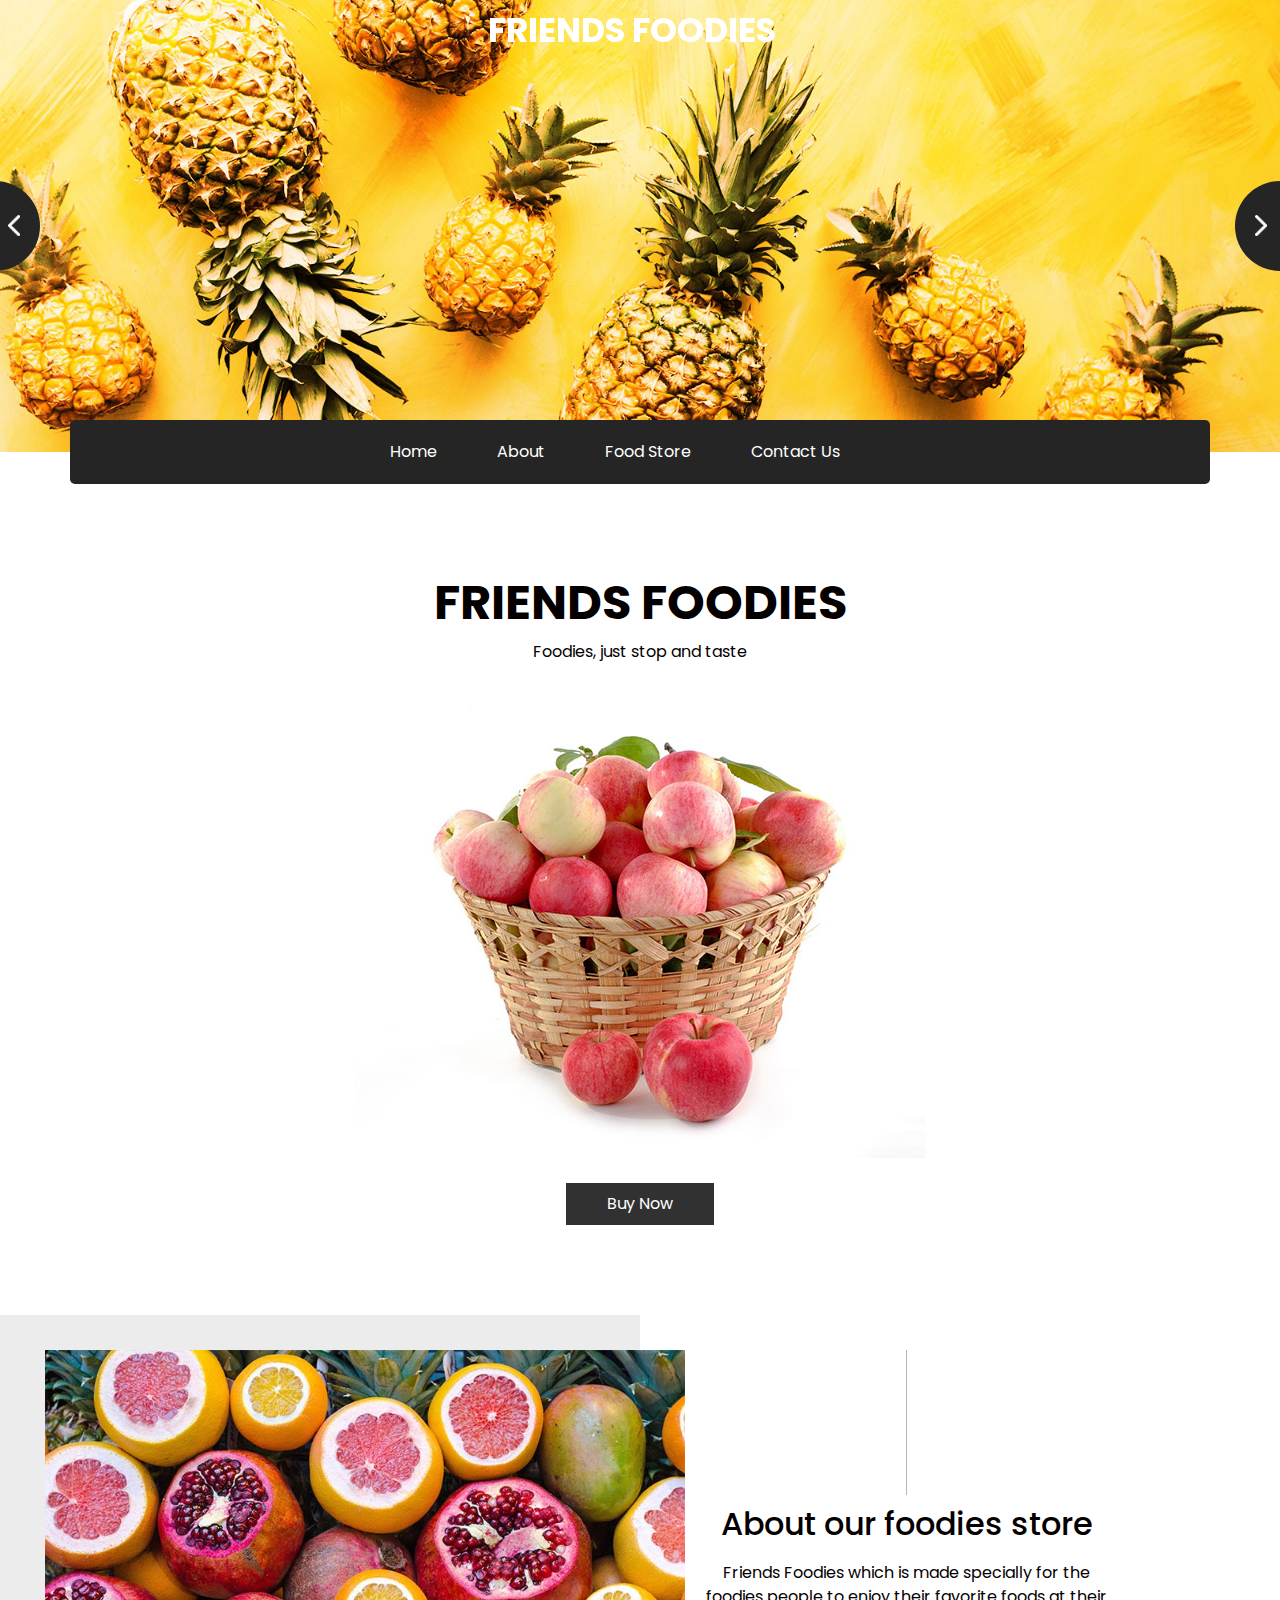
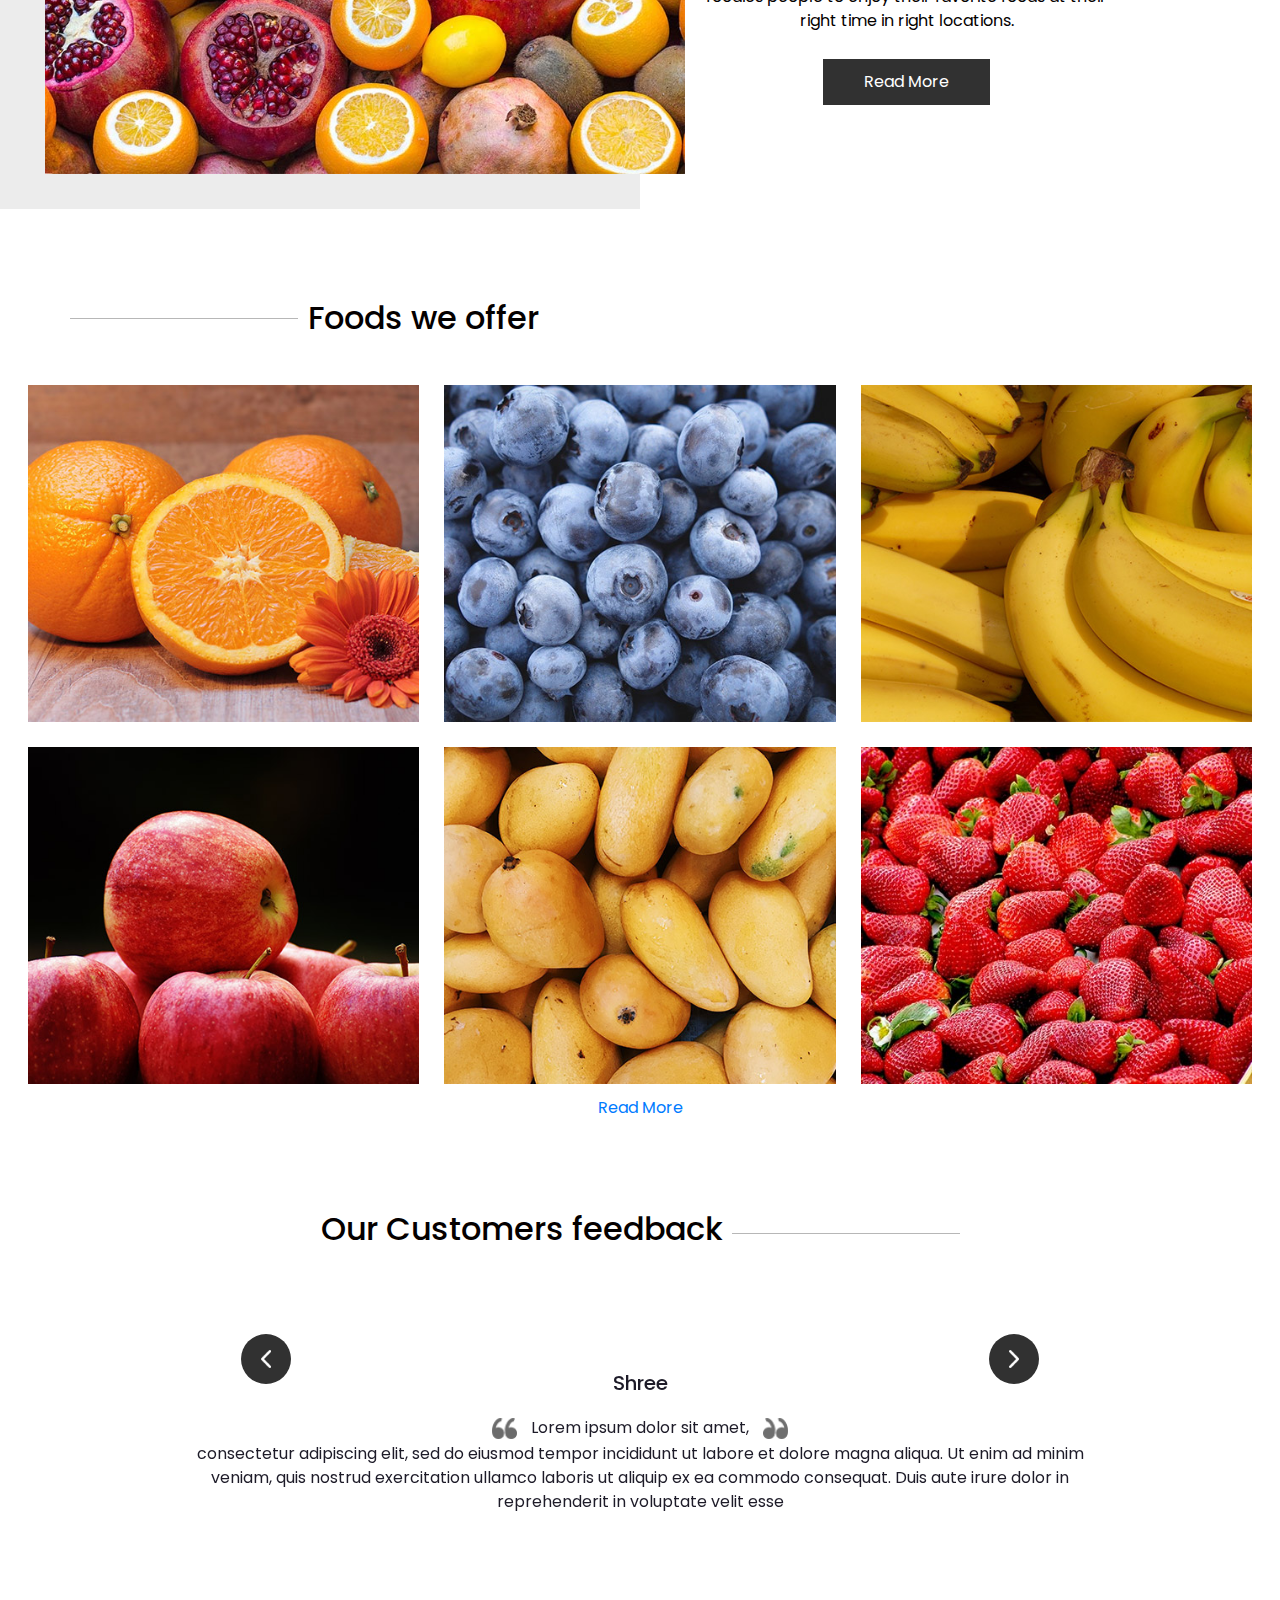
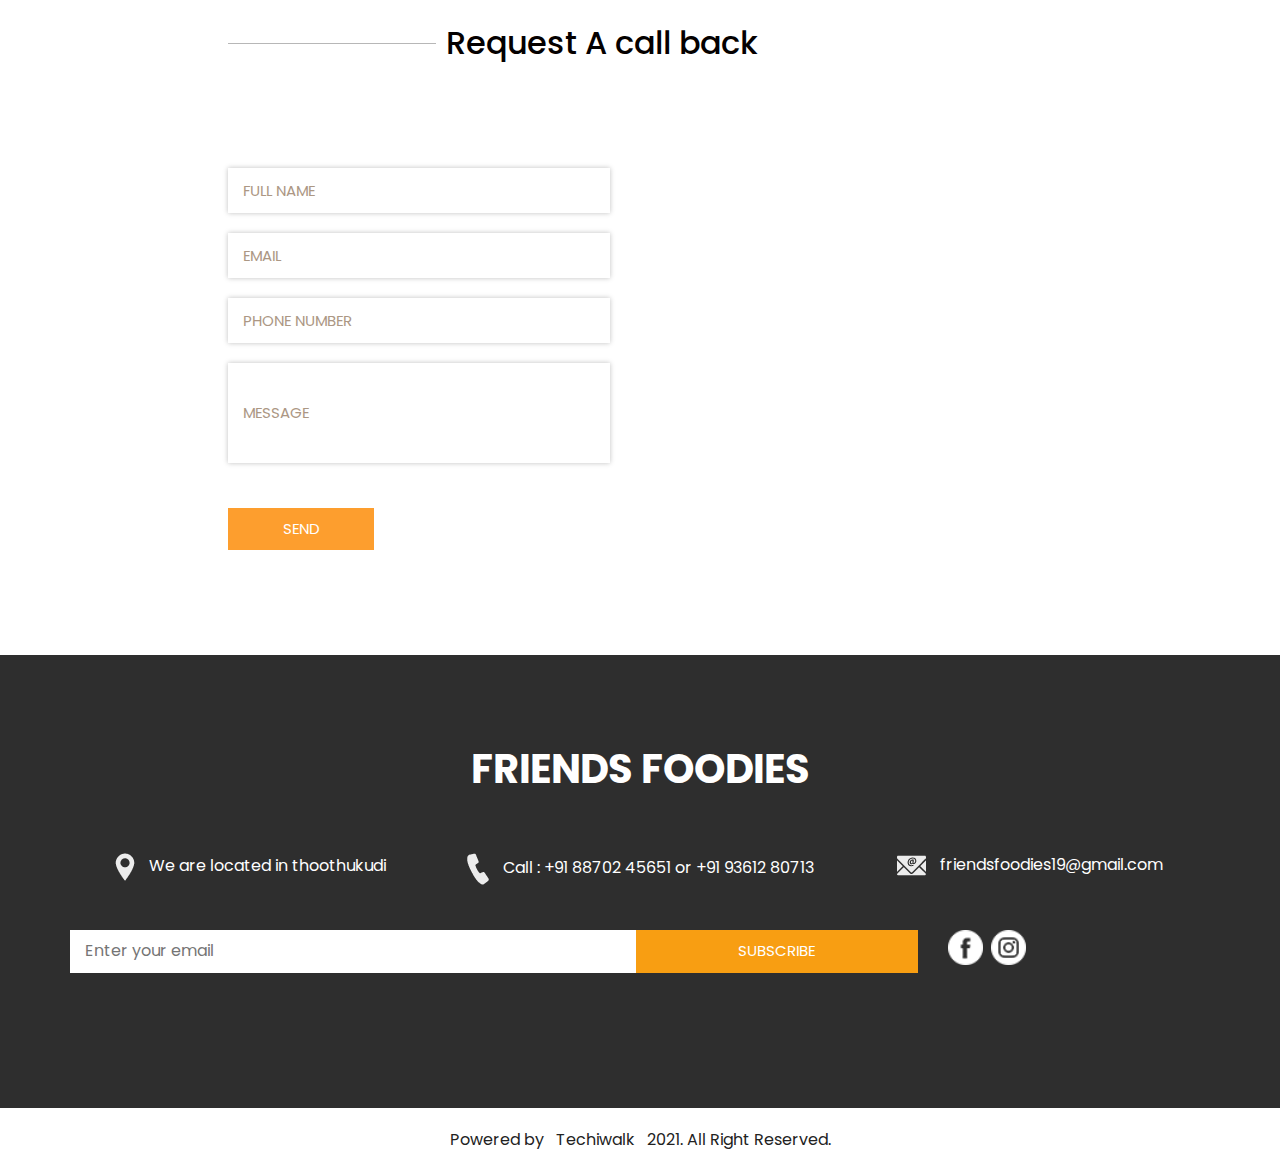
==== public/index.html @ cbe8d6ce "contact" ====
<!DOCTYPE html>
<html>

<head>
  <!-- Basic -->
  <meta charset="utf-8" />
  <meta http-equiv="X-UA-Compatible" content="IE=edge" />
  <!-- Mobile Metas -->
  <meta name="viewport" content="width=device-width, initial-scale=1, shrink-to-fit=no" />
  <!-- Site Metas -->
  <meta name="keywords" content="" />
  <meta name="description" content="" />
  <meta name="author" content="" />

  <title>Friends Foodies</title>

  <!-- slider stylesheet -->
  <link rel="stylesheet" type="text/css"
    href="https://cdnjs.cloudflare.com/ajax/libs/OwlCarousel2/2.1.3/assets/owl.carousel.min.css" />

  <!-- bootstrap core css -->
  <link rel="stylesheet" type="text/css" href="css/bootstrap.css" />

  <!-- fonts style -->
  <link href="https://fonts.googleapis.com/css?family=Baloo+Chettan|Dosis:400,600,700|Poppins:400,600,700&display=swap"
    rel="stylesheet" />
  <!-- Custom styles for this template -->
  <link href="css/style.css" rel="stylesheet" />
  <!-- responsive style -->
  <link href="css/responsive.css" rel="stylesheet" />
</head>

<body>
  <div class="hero_area">
    <!-- header section strats -->
    <div class="brand_box">
      <a class="navbar-brand" href="index.html">
        <span>
          Friends Foodies
        </span>
      </a>
    </div>
    <!-- end header section -->
    <!-- slider section -->
    <section class=" slider_section position-relative">
      <div id="carouselExampleControls" class="carousel slide " data-ride="carousel">
        <div class="carousel-inner">
          <div class="carousel-item active">
            <div class="img-box">
              <img src="images/slider-img.jpg" alt="">
            </div>
          </div>
          <div class="carousel-item">
            <div class="img-box">
              <img src="images/slider-img.jpg" alt="">
            </div>
          </div>
          <div class="carousel-item">
            <div class="img-box">
              <img src="images/slider-img.jpg" alt="">
            </div>
          </div>
        </div>
        <a class="carousel-control-prev" href="#carouselExampleControls" role="button" data-slide="prev">
          <span class="sr-only">Previous</span>
        </a>
        <a class="carousel-control-next" href="#carouselExampleControls" role="button" data-slide="next">
          <span class="sr-only">Next</span>
        </a>
      </div>
    </section>
    <!-- end slider section -->
  </div>

  <!-- nav section -->

  <section class="nav_section">
    <div class="container">
      <div class="custom_nav2">
        <nav class="navbar navbar-expand custom_nav-container ">
          <button class="navbar-toggler" type="button" data-toggle="collapse" data-target="#navbarSupportedContent"
            aria-controls="navbarSupportedContent" aria-expanded="false" aria-label="Toggle navigation">
            <span class="navbar-toggler-icon"></span>
          </button>

          <div class="collapse navbar-collapse" id="navbarSupportedContent">
            <div class="d-flex  flex-column flex-lg-row align-items-center">
              <ul class="navbar-nav  ">
                <li class="nav-item active">
                  <a class="nav-link" href="index.html">Home <span class="sr-only">(current)</span></a>
                </li>
                <li class="nav-item">
                  <a class="nav-link" href="about.html">About </a>
                </li>
                <li class="nav-item">
                  <a class="nav-link" href="foodstore.html">Food Store </a>
                </li>
                <!-- <li class="nav-item">
                  <a class="nav-link" href="testimonial.html">Testimonial</a>
                </li> -->
                <li class="nav-item">
                  <a class="nav-link" href="contact.html">Contact Us</a>
                </li>
                <!-- <li class="nav-item">
                  <a class="nav-link" href="#">Login</a>
                </li> -->
              </ul>
              <form class="form-inline my-2 my-lg-0 ml-0 ml-lg-4 mb-3 mb-lg-0">
                <button class="btn  my-2 my-sm-0 " type="submit"></button>
              </form>
            </div>
          </div>
        </nav>
      </div>
    </div>
  </section>

  <!-- end nav section -->

  <!-- shop section -->

  <section class="shop_section layout_padding">
    <div class="container">
      <div class="box">
        <div class="detail-box">
          <h2>
            Friends Foodies
          </h2>
          <p>
            Foodies, just stop and taste
          </p>
        </div>
        <div class="img-box">
          <img src="images/shop-img.jpg" alt="">
        </div>
        <div class="btn-box">
          <a href="">
            Buy Now
          </a>
        </div>
      </div>
    </div>
  </section>

  <!-- end shop section -->

  <!-- about section -->

  <section class="about_section">
    <div class="container-fluid">
      <div class="row">
        <div class="col-md-6 px-0">
          <div class="img-box">
            <img src="images/about-img.jpg" alt="">
          </div>
        </div>
        <div class="col-md-5">
          <div class="detail-box">
            <div class="heading_container">
              <hr>
              <h2>
                About our foodies store
              </h2>
            </div>
            <p>
              Friends Foodies which is made specially for the foodies people to enjoy their favorite foods at their
              right time in right locations.
            </p>
            <a href="about.html">
              Read More
            </a>
          </div>
        </div>
      </div>
    </div>
  </section>

  <!-- end about section -->

  <!-- fruit section -->

  <section class="fruit_section layout_padding">
    <div class="detail-box">
      <div class="container">
        <div class="heading_container">
          <hr>
          <h2>
            Foods we offer
          </h2>
        </div>
      </div>
      <div class="container-fluid">

        <div class="fruit_container">
          <div class="box">
            <img src="images/f-1.jpg" alt="">
            <div class="link_box">
              <h5>
                Fried Chicken
              </h5>
              <a href="">
                Buy Now
              </a>
            </div>
          </div>
          <div class="box">
            <img src="images/f-2.jpg" alt="">
            <div class="link_box">
              <h5>
                Grill Chicken
              </h5>
              <a href="">
                Buy Now
              </a>
            </div>
          </div>
          <div class="box">
            <img src="images/f-3.jpg" alt="">
            <div class="link_box">
              <h5>
                Popcorn Chicken
              </h5>
              <a href="">
                Buy Now
              </a>
            </div>
          </div>
          <div class="box">
            <img src="images/f-4.jpg" alt="">
            <div class="link_box">
              <h5>
                Shawarma
              </h5>
              <a href="">
                Buy Now
              </a>
            </div>
          </div>
          <div class="box">
            <img src="images/f-5.jpg" alt="">
            <div class="link_box">
              <h5>
                Burger
              </h5>
              <a href="">
                Buy Now
              </a>
            </div>
          </div>
          <div class="box">
            <img src="images/f-6.jpg" alt="">
            <div class="link_box">
              <h5>
                Pizza
              </h5>
              <a href="">
                Buy Now
              </a>
            </div>
          </div>
          <a href="foodstore.html">
            Read More
          </a>
        </div>
      </div>
    </div>
  </section>


  <!-- end fruit section -->


  <!-- client section -->

  <section class="client_section layout_padding-bottom">
    <div class="container ">
      <div class="heading_container">
        <h2>
          Our Customers feedback
        </h2>
        <hr>
      </div>
      <div id="carouselExample2Controls" class="carousel slide" data-ride="carousel">
        <div class="carousel-inner">
          <div class="carousel-item active">
            <div class="client_container layout_padding-top">
              <!-- <div class="img-box">
                <img src="images/client-img.png" alt="">
              </div> -->
              <div class="detail-box">
                <h5>
                  Shree
                </h5>
                <p>
                  <img src="images/left-quote.png" alt="">
                  <span>
                    Lorem ipsum dolor sit amet,
                  </span>
                  <img src="images/right-quote.png" alt=""> <br>
                  consectetur adipiscing elit, sed do eiusmod tempor incididunt ut labore et dolore magna aliqua. Ut
                  enim ad minim
                  veniam, quis nostrud exercitation ullamco laboris ut aliquip ex ea commodo
                  consequat. Duis aute irure dolor in reprehenderit in voluptate velit esse
                </p>
              </div>
            </div>
          </div>
          <div class="carousel-item">
            <div class="client_container layout_padding-top">
              <!-- <div class="img-box">
                <img src="images/client-img.png" alt="">
              </div> -->
              <div class="detail-box">
                <h5>
                  M. Anushiya
                </h5>
                <p>
                  <img src="images/left-quote.png" alt="">
                  <span>
                    Lorem ipsum dolor sit amet,
                  </span>
                  <img src="images/right-quote.png" alt=""> <br>
                  consectetur adipiscing elit, sed do eiusmod tempor incididunt ut labore et dolore magna aliqua. Ut
                  enim ad minim
                  veniam, quis nostrud exercitation ullamco laboris ut aliquip ex ea commodo
                  consequat. Duis aute irure dolor in reprehenderit in voluptate velit esse
                </p>
              </div>
            </div>
          </div>
          <div class="carousel-item">
            <div class="client_container layout_padding-top">
              <!-- <div class="img-box">
                <img src="images/client-img.png" alt="">
              </div> -->
              <div class="detail-box">
                <h5>
                  E. Antony Athiben
                </h5>
                <p>
                  <img src="images/left-quote.png" alt="">
                  <span>
                    Lorem ipsum dolor sit amet,
                  </span>
                  <img src="images/right-quote.png" alt=""> <br>
                  consectetur adipiscing elit, sed do eiusmod tempor incididunt ut labore et dolore magna aliqua. Ut
                  enim ad minim
                  veniam, quis nostrud exercitation ullamco laboris ut aliquip ex ea commodo
                  consequat. Duis aute irure dolor in reprehenderit in voluptate velit esse
                </p>
              </div>
            </div>
          </div>
        </div>
        <a class="carousel-control-prev" href="#carouselExample2Controls" role="button" data-slide="prev">
          <span class="sr-only">Previous</span>
        </a>
        <a class="carousel-control-next" href="#carouselExample2Controls" role="button" data-slide="next">
          <span class="sr-only">Next</span>
        </a>
      </div>

    </div>
  </section>

  <!-- end client section -->


  <!-- contact section -->
  <section class="contact_section layout_padding-bottom">
    <div class="container-fluid">
      <div class="row">
        <div class="offset-lg-2 col-md-10 offset-md-1">
          <div class="heading_container">
            <hr>
            <h2>
              Request A call back
            </h2>
          </div>
        </div>
      </div>

      <div class="layout_padding2-top">
        <div class="row">
          <div class="col-lg-4 offset-lg-2 col-md-5 offset-md-1">
            <form action="">
              <div class="contact_form-container">
                <div>
                  <div>
                    <input type="text" placeholder="Full Name" />
                  </div>
                  <div>
                    <input type="email" placeholder="Email" />
                  </div>
                  <div>
                    <input type="text" placeholder="Phone Number" />
                  </div>
                  <div>
                    <input type="text" class="message_input" placeholder="Message" />
                  </div>
                  <div>
                    <button type="submit">
                      Send
                    </button>
                  </div>
                </div>
              </div>
            </form>
          </div>
          <div class="col-md-6 px-0">
            <div class="map_container">
              <div class="map-responsive">
                <iframe
                  src="https://www.google.com/maps/embed/v1/place?key=AIzaSyA0s1a7phLN0iaD6-UE7m4qP-z21pH0eSc&q=Eiffel+Tower+Paris+France"
                  width="600" height="300" frameborder="0" style="border:0; width: 100%; height:100%"
                  allowfullscreen></iframe>
              </div>
            </div>
          </div>
        </div>
      </div>
    </div>
  </section>
  <!-- end contact section -->


  <!-- info section -->

  <section class="info_section layout_padding">
    <div class="container">
      <div class="info_logo">
        <h2>
          Friends Foodies
        </h2>
      </div>
      <div class="info_contact">
        <div class="row">
          <div class="col-md-4">
            <a href="">
              <img src="images/location.png" alt="">
              <span>
                We are located in thoothukudi
              </span>
            </a>
          </div>
          <div class="col-md-4">
            <a href="">
              <img src="images/call.png" alt="">
              <span>
                Call : +91 88702 45651 or +91 93612 80713

              </span>
            </a>
          </div>
          <div class="col-md-4">
            <a href="">
              <img src="images/mail.png" alt="">
              <span>
                friendsfoodies19@gmail.com
              </span>
            </a>
          </div>
        </div>
      </div>
      <div class="row">
        <div class="col-md-8 col-lg-9">
          <div class="info_form">
            <form action="">
              <input type="text" placeholder="Enter your email">
              <button>
                subscribe
              </button>
            </form>
          </div>
        </div>
        <div class="col-md-4 col-lg-3">
          <div class="info_social">
            <div>
              <a href="">
                <img src="images/facebook-logo-button.png" alt="">
              </a>
            </div>
            <!-- <div>
              <a href="">
                <img src="images/twitter-logo-button.png" alt="">
              </a>
            </div>
            <div>
              <a href="">
                <img src="images/linkedin.png" alt="">
              </a>
            </div>
            <div> -->
            <a href="">
              <img src="images/instagram.png" alt="">
            </a>
          </div>
        </div>
      </div>
    </div>

    </div>
  </section>

  <!-- end info section -->


  <!-- footer section -->
  <section class="container-fluid footer_section ">
    <p>
      <span>Powered by &nbsp; <a href="https://www.techiwalk.com/">Techiwalk </a>&nbsp; 2021.
        All Right Reserved.</span>
    </p>
  </section>
  <!-- footer section -->

  <script type="text/javascript" src="js/jquery-3.4.1.min.js"></script>
  <script type="text/javascript" src="js/bootstrap.js"></script>
  <script type="text/javascript" src="js/custom.js"></script>

</body>

</html>
---- public/css/style.css ----
body {
  font-family: "Poppins", sans-serif;
  color: #040000;
  background-color: #ffffff;
}

.layout_padding {
  padding: 90px 0;
}

.layout_padding2 {
  padding: 45px 0;
}

.layout_padding2-top {
  padding-top: 45px;
}

.layout_padding2-bottom {
  padding-bottom: 45px;
}

.layout_padding-top {
  padding-top: 90px;
}

.layout_padding-bottom {
  padding-bottom: 90px;
}

/*header section*/
.sub_page .brand_box {
  position: relative;
  background-image: url(../images/slider-img.jpg);
  padding: 45px 0;
}

.sub_page .nav_section {
  margin-top: 0;
  background-color: #252525;
}

.brand_box {
  position: absolute;
  top: 0;
  left: 0;
  z-index: 9;
  width: 100%;
  display: -webkit-box;
  display: -ms-flexbox;
  display: flex;
  -webkit-box-pack: center;
      -ms-flex-pack: center;
          justify-content: center;
}

.brand_box .navbar-brand span {
  font-size: 34px;
  font-weight: bold;
  color: #ffffff;
  text-transform: uppercase;
}

a,
a:hover,
a:focus {
  text-decoration: none;
}

a:hover,
a:focus {
  color: initial;
}

.btn,
.btn:focus {
  outline: none !important;
  -webkit-box-shadow: none;
          box-shadow: none;
}

.custom_nav-container {
  z-index: 99999;
  padding: 15px 0;
}

.custom_nav-container .navbar-toggler {
  outline: none;
}

.custom_nav-container .navbar-toggler .navbar-toggler-icon {
  background-image: url(../images/menu.png);
  background-size: 42px;
}

.custom_nav-container .nav_search-btn {
  margin: auto;
}

/*end header section*/
/* slider section */
.slider_section div#carouselExampleControls {
  overflow: hidden;
}

.slider_section .img-box img {
  width: 100%;
}

.slider_section .carousel-control-prev,
.slider_section .carousel-control-next {
  width: 90px;
  height: 90px;
  background-color: #252525;
  opacity: 1;
  top: 50%;
  -webkit-transform: translateY(-50%);
          transform: translateY(-50%);
  background-repeat: no-repeat;
  background-size: 12px;
}

.slider_section .carousel-control-prev:hover,
.slider_section .carousel-control-next:hover {
  opacity: 0.9;
}

.slider_section .carousel-control-prev {
  border-radius: 0 100% 100% 0;
  background-image: url(../images/prev.png);
  left: -50px;
  background-position: 58px center;
}

.slider_section .carousel-control-next {
  border-radius: 100% 0 0 100%;
  background-image: url(../images/next.png);
  right: -45px;
  background-position: 20px center;
}

/* end slider section */
.nav_section {
  margin-top: -32px;
}

.nav_section .custom_nav2 .custom_nav-container {
  padding: 10px 0;
  background-color: #252525;
  border-radius: 5px;
}

.nav_section .custom_nav2 .custom_nav-container .navbar-nav .nav-item .nav-link {
  padding: 10px 30px;
  color: #ffffff;
  text-align: center;
  position: relative;
}

.nav_section .custom_nav2 #navbarSupportedContent {
  -webkit-box-pack: center;
      -ms-flex-pack: center;
          justify-content: center;
}

.nav_section .custom_nav-container .nav_search-btn {
  background-image: url(../images/search-icon.png);
  background-size: 18px;
  background-repeat: no-repeat;
  width: 35px;
  height: 35px;
  padding: 0;
  border: none;
  margin: 0 40px 0 15px;
  background-position: center;
}

.shop_section .box {
  display: -webkit-box;
  display: -ms-flexbox;
  display: flex;
  -webkit-box-orient: vertical;
  -webkit-box-direction: normal;
      -ms-flex-direction: column;
          flex-direction: column;
  -webkit-box-align: center;
      -ms-flex-align: center;
          align-items: center;
  text-align: center;
}

.shop_section .box .detail-box h2 {
  font-weight: bold;
  font-size: 3rem;
  text-transform: uppercase;
}

.shop_section .box .detail-box p {
  margin-bottom: 0;
}

.shop_section .box .img-box img {
  max-width: 100%;
}

.shop_section .box .btn-box {
  margin-top: 25px;
}

.shop_section .box .btn-box a {
  display: inline-block;
  padding: 8px 40px;
  background-color: #313131;
  border: 1px solid #313131;
  color: #ffffff;
}

.shop_section .box .btn-box a:hover {
  background-color: transparent;
  color: #313131;
}

.about_section .img-box {
  padding: 35px 0;
  background-color: #ececec;
}

.about_section .img-box img {
  width: 100%;
  -webkit-transform: translateX(45px);
          transform: translateX(45px);
}

.about_section .detail-box {
  text-align: center;
  padding: 35px 45px;
}

.about_section .detail-box .heading_container {
  display: -webkit-box;
  display: -ms-flexbox;
  display: flex;
  -webkit-box-orient: vertical;
  -webkit-box-direction: normal;
      -ms-flex-direction: column;
          flex-direction: column;
  -webkit-box-align: center;
      -ms-flex-align: center;
          align-items: center;
}

.about_section .detail-box .heading_container hr {
  width: 1px;
  height: 145px;
  margin: 0;
  border: none;
  background-color: #b7b7b7;
  margin-bottom: 10px;
}

.about_section .detail-box p {
  margin-top: 10px;
}

.about_section .detail-box a {
  display: inline-block;
  padding: 10px 40px;
  background-color: #313131;
  border: 1px solid #313131;
  color: #ffffff;
  margin-top: 10px;
}

.about_section .detail-box a:hover {
  background-color: transparent;
  color: #313131;
}

.fruit_section .heading_container {
  display: -webkit-box;
  display: -ms-flexbox;
  display: flex;
  -webkit-box-align: center;
      -ms-flex-align: center;
          align-items: center;
  margin-bottom: 35px;
}

.fruit_section .heading_container hr {
  width: 20%;
  height: 1px;
  border: none;
  margin: 0;
  margin-right: 10px;
  background-color: #b7b7b7;
}

.fruit_section .heading_container h2 {
  margin: 0;
}

.fruit_section .fruit_container {
  display: -webkit-box;
  display: -ms-flexbox;
  display: flex;
  -ms-flex-wrap: wrap;
      flex-wrap: wrap;
  -webkit-box-pack: center;
      -ms-flex-pack: center;
          justify-content: center;
}

.fruit_section .fruit_container .box {
  -webkit-box-flex: 0;
      -ms-flex: 0 0 31.33%;
          flex: 0 0 31.33%;
  margin: 1%;
  position: relative;
  overflow: hidden;
}

.fruit_section .fruit_container .box img {
  width: 100%;
}

.fruit_section .fruit_container .box .link_box {
  position: absolute;
  left: 0;
  top: 100%;
  width: 100%;
  height: 100%;
  opacity: 0;
  background-color: #252525;
  color: #ffffff;
  display: -webkit-box;
  display: -ms-flexbox;
  display: flex;
  -webkit-box-orient: vertical;
  -webkit-box-direction: normal;
      -ms-flex-direction: column;
          flex-direction: column;
  -webkit-box-align: center;
      -ms-flex-align: center;
          align-items: center;
  -webkit-box-pack: center;
      -ms-flex-pack: center;
          justify-content: center;
  -webkit-transition: all 0.3s;
  transition: all 0.3s;
}

.fruit_section .fruit_container .box .link_box h5 {
  text-transform: uppercase;
  margin-bottom: 25px;
}

.fruit_section .fruit_container .box .link_box a {
  display: inline-block;
  padding: 7px 35px;
  border: 1px solid #ffffff;
  color: #ffffff;
  font-size: 15px;
}

.fruit_section .fruit_container .box .link_box a:hover {
  background-color: #ffffff;
  color: #000000;
}

.fruit_section .fruit_container .box:hover .link_box {
  top: 0;
  opacity: 0.9;
}

.client_section .heading_container {
  display: -webkit-box;
  display: -ms-flexbox;
  display: flex;
  -webkit-box-align: center;
      -ms-flex-align: center;
          align-items: center;
  -webkit-box-pack: center;
      -ms-flex-pack: center;
          justify-content: center;
}

.client_section .heading_container hr {
  width: 20%;
  height: 1px;
  border: none;
  margin: 0;
  margin-left: 10px;
  background-color: #b7b7b7;
}

.client_section .client_container {
  display: -webkit-box;
  display: -ms-flexbox;
  display: flex;
  -webkit-box-orient: vertical;
  -webkit-box-direction: normal;
      -ms-flex-direction: column;
          flex-direction: column;
  -webkit-box-align: center;
      -ms-flex-align: center;
          align-items: center;
  text-align: center;
  width: 85%;
  margin: auto;
}

.client_section .client_container .img-box {
  width: 175px;
  border-radius: 100%;
}

.client_section .client_container .img-box img {
  width: 100%;
}

.client_section .client_container .detail-box {
  margin-top: 25px;
}

.client_section .client_container .detail-box h5 {
  color: #1d1b28;
  margin-bottom: 15px;
}

.client_section .client_container .detail-box p {
  color: #1d1b28;
  margin: 20px;
}

.client_section .client_container .detail-box p img {
  width: 25px;
  margin: 3px 10px;
}

.client_section .client_container .detail-box img {
  width: 60px;
}

.client_section .carousel-control-prev,
.client_section .carousel-control-next {
  width: 50px;
  height: 50px;
  border-radius: 100%;
  background-color: #313131;
  opacity: 1;
  top: 28%;
  background-repeat: no-repeat;
  background-position: center;
  background-size: 10px;
}

.client_section .carousel-control-prev:hover,
.client_section .carousel-control-next:hover {
  background-color: #000000;
}

.client_section .carousel-control-prev {
  background-image: url(../images/prev.png);
  left: 15%;
}

.client_section .carousel-control-next {
  background-image: url(../images/next.png);
  right: 15%;
}

/* contact section */
.contact_section {
  position: relative;
}

.contact_section .heading_container {
  display: -webkit-box;
  display: -ms-flexbox;
  display: flex;
  -webkit-box-align: center;
      -ms-flex-align: center;
          align-items: center;
  margin-bottom: 35px;
}

.contact_section .heading_container hr {
  width: 20%;
  height: 1px;
  border: none;
  margin: 0;
  margin-right: 10px;
  background-color: #b7b7b7;
}

.contact_section .heading_container h2 {
  margin: 0;
}

.contact_section input::-webkit-input-placeholder {
  color: #000;
}

.contact_section input:-ms-input-placeholder {
  color: #000;
}

.contact_section input::-ms-input-placeholder {
  color: #000;
}

.contact_section input::placeholder {
  color: #000;
}

.contact_section input {
  border: none;
  outline: none;
  height: 45px;
  width: 100%;
  margin: 10px 0;
  -webkit-box-shadow: 0 0 5px 0 rgba(0, 0, 0, 0.25);
          box-shadow: 0 0 5px 0 rgba(0, 0, 0, 0.25);
  padding-left: 15px;
}

.contact_section input::-webkit-input-placeholder {
  color: #ac9784;
  text-transform: uppercase;
  font-size: 15px;
}

.contact_section input:-ms-input-placeholder {
  color: #ac9784;
  text-transform: uppercase;
  font-size: 15px;
}

.contact_section input::-ms-input-placeholder {
  color: #ac9784;
  text-transform: uppercase;
  font-size: 15px;
}

.contact_section input::placeholder {
  color: #ac9784;
  text-transform: uppercase;
  font-size: 15px;
}

.contact_section input.message_input {
  height: 100px;
}

.contact_form-container {
  padding: 15px 15px 15px 0;
}

.contact_form-container button {
  border: none;
  background-color: #fd9e2e;
  color: #fff;
  padding: 10px 55px;
  font-size: 15px;
  text-transform: uppercase;
  margin-top: 35px;
}

.map_container {
  height: 350px;
}

.map_container .map-responsive {
  height: 100%;
}

/* contact section */
/* info section */
.info_section {
  background-color: #2e2e2e;
  color: #ffffff;
}

.info_section h6 {
  font-weight: bold;
}

.info_section .info_logo h2 {
  font-size: 2.5rem;
  text-align: center;
  text-transform: uppercase;
  font-weight: bold;
}

.info_section .info_contact {
  margin-top: 60px;
  margin-bottom: 45px;
}

.info_section .info_contact .col-md-4 {
  display: -webkit-box;
  display: -ms-flexbox;
  display: flex;
  -webkit-box-pack: center;
      -ms-flex-pack: center;
          justify-content: center;
}

.info_section .info_contact a {
  color: #ffffff;
}

.info_section .info_contact img {
  max-width: 100%;
  margin-right: 10px;
}

.info_section .info_form {
  margin: 0 auto;
  margin-bottom: 45px;
}

.info_section .info_form h4 {
  text-transform: uppercase;
  text-align: center;
  margin-bottom: 20px;
}

.info_section .info_form form {
  display: -webkit-box;
  display: -ms-flexbox;
  display: flex;
  -webkit-box-align: center;
      -ms-flex-align: center;
          align-items: center;
}

.info_section .info_form form input {
  background-color: #ffffff;
  border: none;
  -webkit-box-flex: 2.5;
      -ms-flex: 2.5;
          flex: 2.5;
  outline: none;
  color: #000000;
  min-height: 42.4px;
  padding-left: 15px;
}

.info_section .info_form form input ::-webkit-input-placeholder {
  color: #ffffff;
  opacity: 0.2;
}

.info_section .info_form form input :-ms-input-placeholder {
  color: #ffffff;
  opacity: 0.2;
}

.info_section .info_form form input ::-ms-input-placeholder {
  color: #ffffff;
  opacity: 0.2;
}

.info_section .info_form form input ::placeholder {
  color: #ffffff;
  opacity: 0.2;
}

.info_section .info_form form button {
  -webkit-box-flex: 1;
      -ms-flex: 1;
          flex: 1;
  display: inline-block;
  padding: 9px 30px;
  background-color: #f89e12;
  border: 1px solid #f89e12;
  color: #ffffff;
  font-size: 15px;
  text-transform: uppercase;
}

.info_section .info_form form button:hover {
  background-color: transparent;
  color: #f89e12;
}

.info_section .box {
  display: -webkit-box;
  display: -ms-flexbox;
  display: flex;
}

.info_section .info_social {
  display: -webkit-box;
  display: -ms-flexbox;
  display: flex;
}

.info_section .info_social img {
  width: 35px;
  margin-right: 8px;
}

/* end info section */
/* footer section*/
.footer_section {
  background-color: #ffffff;
  padding: 20px 15px;
}

.footer_section p {
  margin: 0;
  text-align: center;
  color: #222222;
}

.footer_section a {
  color: #222222;
}

/* end footer section*/
/*# sourceMappingURL=style.css.map */
---- public/css/responsive.css ----
@media (max-width: 1400px) {}

@media (max-width: 1120px) {}

@media (max-width: 992px) {

    .custom_nav2 .navbar-nav {
        flex-wrap: wrap;
    }

    .custom_nav2 .nav-item {
        flex-basis: 33.333%;
    }

    .nav_section .custom_nav-container .nav_search-btn {
        margin: auto;
    }

    .about_section .detail-box .heading_container hr {
        height: 75px;
    }

    .about_section .detail-box {
        padding-right: 0;
    }
}

@media (max-width: 768px) {

    .slider_section .carousel-control-prev,
    .slider_section .carousel-control-next {
        display: none;
    }



    .about_section .detail-box .heading_container hr {
        height: 145px;
    }

    .about_section .img-box {
        padding: 0 25px;
    }

    .about_section .img-box img {
        transform: translateY(45px);
    }

    .about_section .detail-box {
        padding: 0;
        margin-top: 75px;
    }

    .fruit_section .fruit_container .box {
        flex: 0 0 47%;
        margin: 1.5%;
    }

    .client_section .client_container {
        width: 100%;
    }

    .contact_form-container {
        margin-bottom: 35px;
    }

    .contact_form-container {
        padding: 0;
    }

    .info_section .info_contact .col-md-4 {
        display: flex;
        flex-direction: column;
        align-items: center;
        margin-bottom: 20px;
        text-align: center;
    }


    .info_section .info_social {
        justify-content: center;
    }
}

@media (max-width: 576px) {
    .custom_nav2 .nav-item {
        flex-basis: 50%;
    }

    .fruit_section .fruit_container .box {
        flex: 0 0 97%;
        margin: 3% 1.5%;
    }

    .info_section .info_form form {
        flex-direction: column;
        align-items: center;
    }

    .info_section .info_form form input {
        width: 100%;
    }

    .info_section .info_form form button {
        margin-top: 15px;
    }
}


@media (max-width: 480px) {
    .custom_nav2 .nav-item {
        flex-basis: 100%;
    }

    .client_section .carousel-control-prev,
    .client_section .carousel-control-next {
        display: none;
    }
}

@media (max-width: 400px) {}

@media (max-width: 360px) {}

@media (min-width: 1200px) {
    .container {
        max-width: 1170px;
    }

}
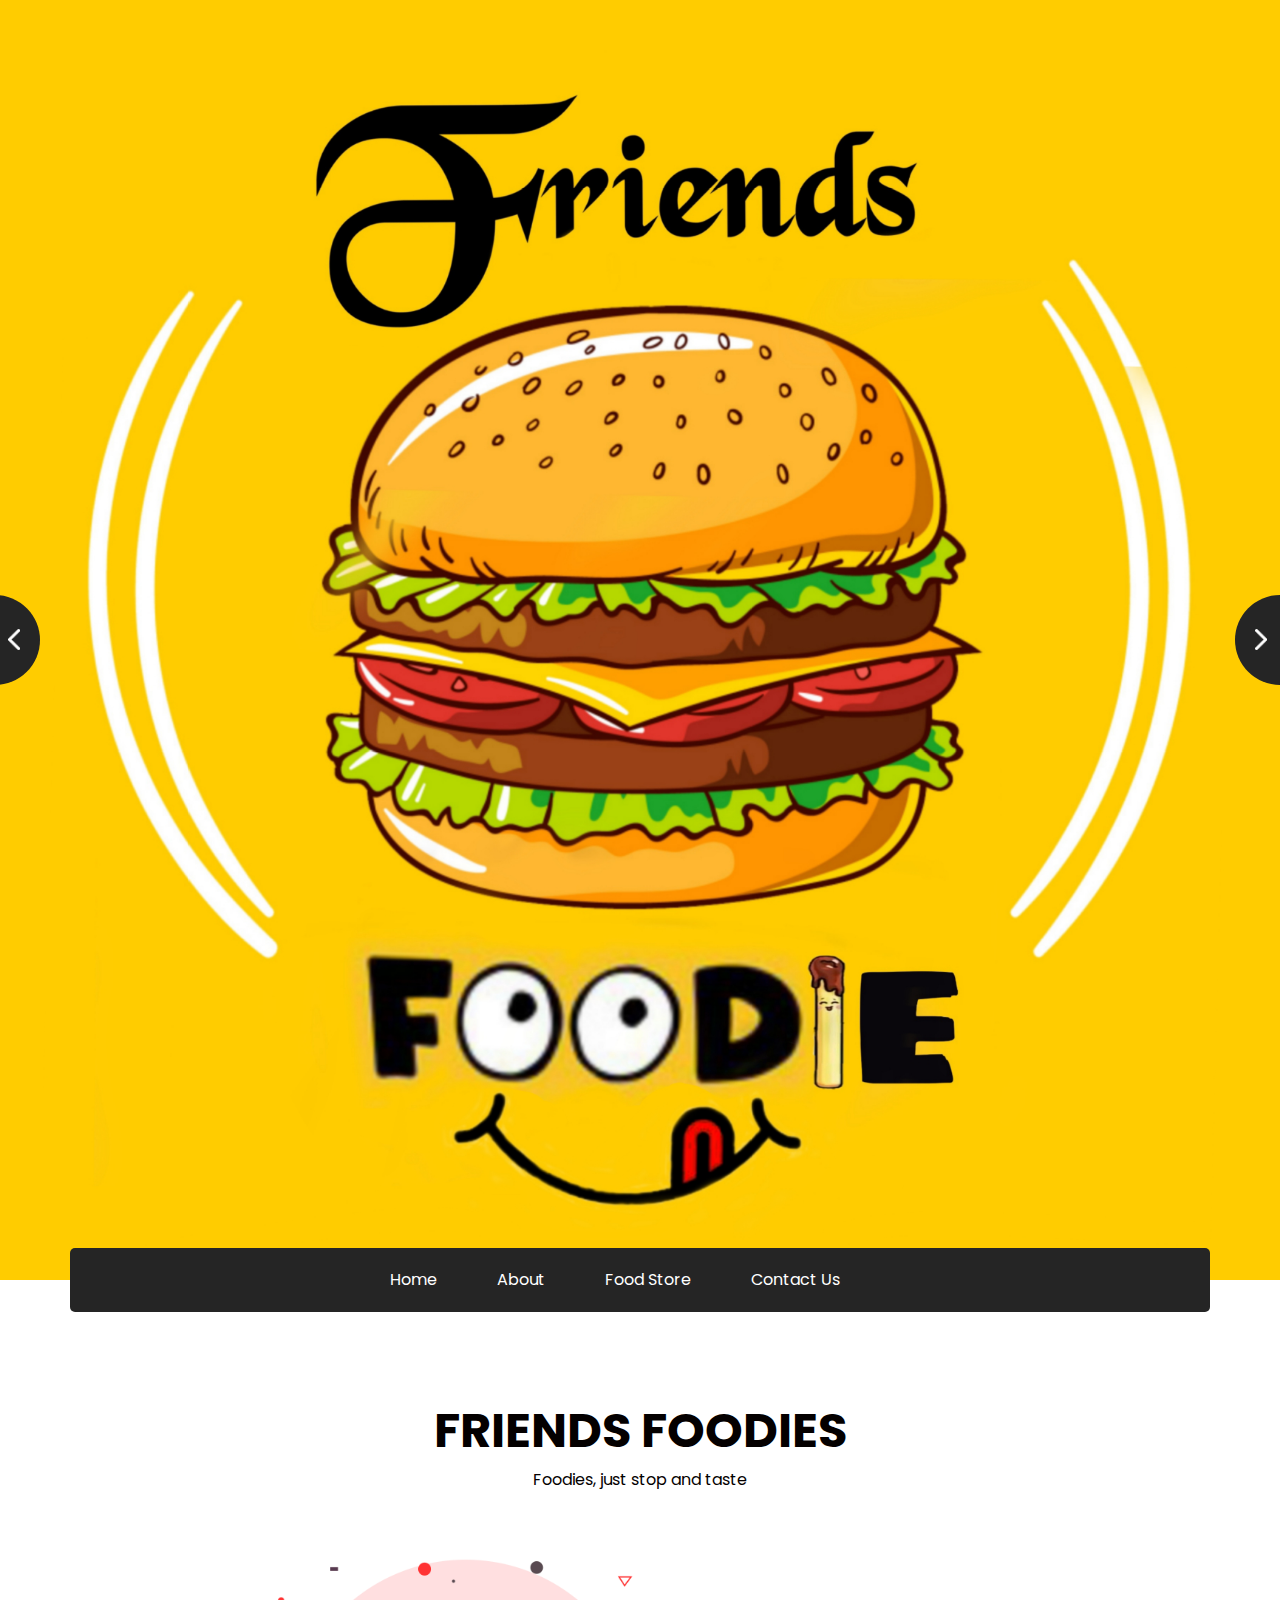
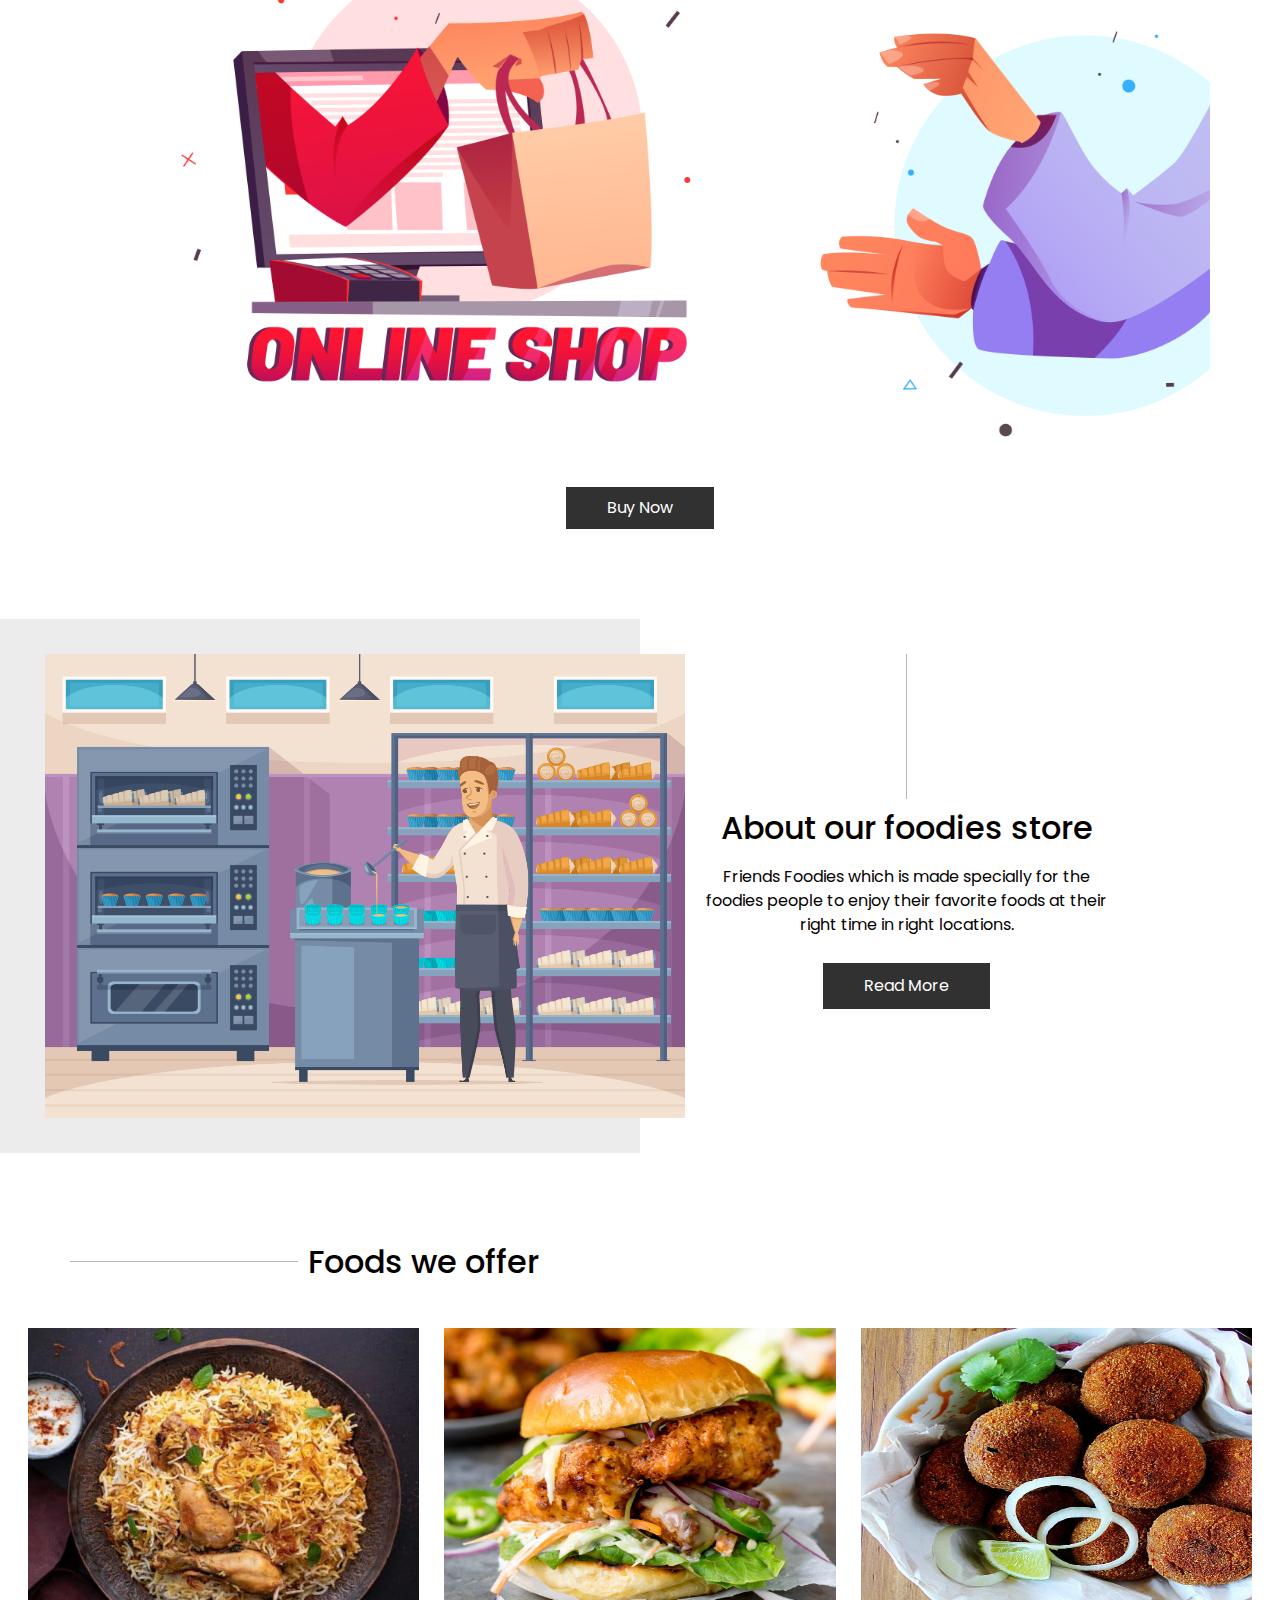
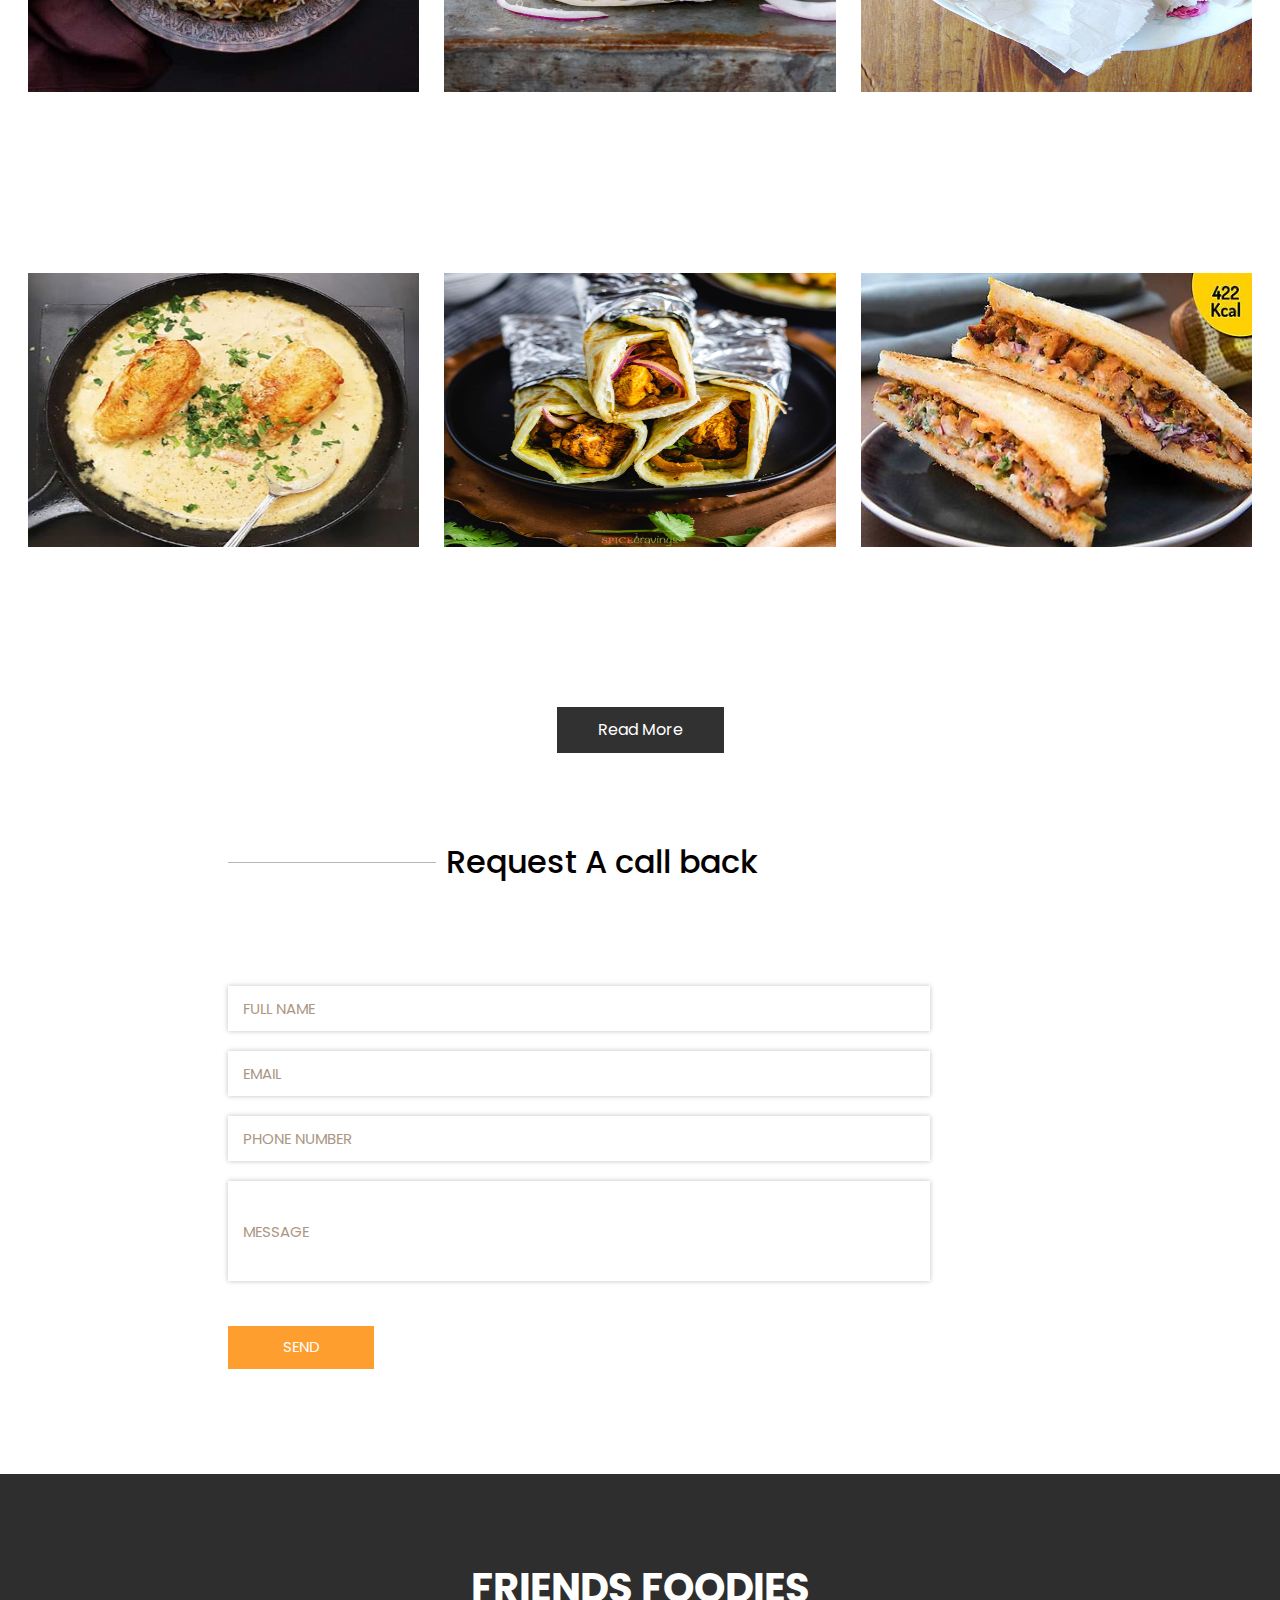
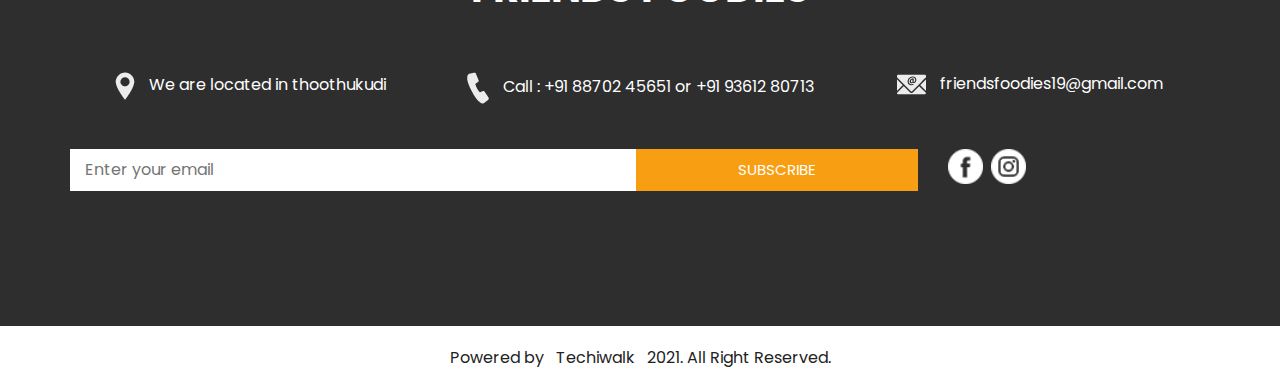
==== commit 7ee14140: "commit" ====
--- a/public/index.html
+++ b/public/index.html
@@ -35,29 +35,34 @@
     <!-- header section strats -->
     <div class="brand_box">
       <a class="navbar-brand" href="index.html">
-        <span>
+        <!-- <span>
           Friends Foodies
-        </span>
+        </span> -->
+        <!-- <img class="logo" src="images/friendsfoodieslogo.jpg" height="60%" width="10%"> -->
       </a>
-    </div>
+      
+    </div>
+    
     <!-- end header section -->
+
     <!-- slider section -->
+    
     <section class=" slider_section position-relative">
       <div id="carouselExampleControls" class="carousel slide " data-ride="carousel">
         <div class="carousel-inner">
           <div class="carousel-item active">
             <div class="img-box">
-              <img src="images/slider-img.jpg" alt="">
+              <img src="images/friendsfoodieslogo.jpg" alt="">
             </div>
           </div>
           <div class="carousel-item">
             <div class="img-box">
-              <img src="images/slider-img.jpg" alt="">
+              <img src="images/friendsfoodieslogo.jpg" alt="">
             </div>
           </div>
           <div class="carousel-item">
             <div class="img-box">
-              <img src="images/slider-img.jpg" alt="">
+              <img src="images/friendsfoodieslogo.jpg" alt="">
             </div>
           </div>
         </div>
@@ -131,10 +136,10 @@
           </p>
         </div>
         <div class="img-box">
-          <img src="images/shop-img.jpg" alt="">
+          <img src="images/friendsfoodiesbanner.jpg" alt="">
         </div>
         <div class="btn-box">
-          <a href="">
+          <a href="https://wa.me/message/G5WYIRI6ZWJQM1">
             Buy Now
           </a>
         </div>
@@ -151,7 +156,7 @@
       <div class="row">
         <div class="col-md-6 px-0">
           <div class="img-box">
-            <img src="images/about-img.jpg" alt="">
+            <img src="images/aboutbanner.jpg" alt="">
           </div>
         </div>
         <div class="col-md-5">
@@ -193,72 +198,72 @@
 
         <div class="fruit_container">
           <div class="box">
-            <img src="images/f-1.jpg" alt="">
+            <img src="images/chickenbiriyani.jpeg" height="70%" width="50%" alt="">
             <div class="link_box">
               <h5>
-                Fried Chicken
+                Chicken Biriyani
               </h5>
-              <a href="">
+              <a href="https://wa.me/message/G5WYIRI6ZWJQM1">
                 Buy Now
               </a>
             </div>
           </div>
           <div class="box">
-            <img src="images/f-2.jpg" alt="">
+            <img src="images/chickenburger.jpeg" height="70%" width="50%" alt="">
             <div class="link_box">
               <h5>
-                Grill Chicken
+                Chicken Burger
               </h5>
-              <a href="">
+              <a href="https://wa.me/message/G5WYIRI6ZWJQM1">
                 Buy Now
               </a>
             </div>
           </div>
           <div class="box">
-            <img src="images/f-3.jpg" alt="">
+            <img src="images/chickencutlet.jpeg" height="70%" width="50%" alt="">
             <div class="link_box">
               <h5>
-                Popcorn Chicken
+                Chicken Cutlet
               </h5>
-              <a href="">
+              <a href="https://wa.me/message/G5WYIRI6ZWJQM1">
                 Buy Now
               </a>
             </div>
           </div>
           <div class="box">
-            <img src="images/f-4.jpg" alt="">
+            <img src="images/chickensupreme.jpeg" height="70%" width="50%" alt="">
             <div class="link_box">
               <h5>
-                Shawarma
+                Chicken Supreme
               </h5>
-              <a href="">
+              <a href="https://wa.me/message/G5WYIRI6ZWJQM1">
                 Buy Now
               </a>
             </div>
           </div>
           <div class="box">
-            <img src="images/f-5.jpg" alt="">
+            <img src="images/chickentikkaroll.jpeg" height="70%" width="50%" alt="">
             <div class="link_box">
               <h5>
-                Burger
+                Chicken Tikka Roll
               </h5>
-              <a href="">
+              <a href="https://wa.me/message/G5WYIRI6ZWJQM1">
                 Buy Now
               </a>
             </div>
           </div>
           <div class="box">
-            <img src="images/f-6.jpg" alt="">
+            <img src="images/chickentikkasandwich.jpeg" height="70%" width="50%" alt="">
             <div class="link_box">
               <h5>
-                Pizza
+                Chicken Tikka Sandwich
               </h5>
-              <a href="">
+              <a href="https://wa.me/message/G5WYIRI6ZWJQM1">
                 Buy Now
               </a>
             </div>
           </div>
-          <a href="foodstore.html">
+          <a class="foodbutton" href="foodstore.html">
             Read More
           </a>
         </div>
@@ -272,7 +277,7 @@
 
   <!-- client section -->
 
-  <section class="client_section layout_padding-bottom">
+  <!-- <section class="client_section layout_padding-bottom">
     <div class="container ">
       <div class="heading_container">
         <h2>
@@ -284,10 +289,10 @@
         <div class="carousel-inner">
           <div class="carousel-item active">
             <div class="client_container layout_padding-top">
-              <!-- <div class="img-box">
+                  <div class="img-box">
                 <img src="images/client-img.png" alt="">
               </div> -->
-              <div class="detail-box">
+              <!--<div class="detail-box">
                 <h5>
                   Shree
                 </h5>
@@ -306,11 +311,11 @@
             </div>
           </div>
           <div class="carousel-item">
-            <div class="client_container layout_padding-top">
+            <div class="client_container layout_padding-top">-->
               <!-- <div class="img-box">
                 <img src="images/client-img.png" alt="">
               </div> -->
-              <div class="detail-box">
+              <!--<div class="detail-box">
                 <h5>
                   M. Anushiya
                 </h5>
@@ -329,11 +334,11 @@
             </div>
           </div>
           <div class="carousel-item">
-            <div class="client_container layout_padding-top">
+            <div class="client_container layout_padding-top">-->
               <!-- <div class="img-box">
                 <img src="images/client-img.png" alt="">
               </div> -->
-              <div class="detail-box">
+              <!--<div class="detail-box">
                 <h5>
                   E. Antony Athiben
                 </h5>
@@ -361,7 +366,7 @@
       </div>
 
     </div>
-  </section>
+  </section> -->
 
   <!-- end client section -->
 
@@ -382,21 +387,25 @@
 
       <div class="layout_padding2-top">
         <div class="row">
-          <div class="col-lg-4 offset-lg-2 col-md-5 offset-md-1">
-            <form action="">
+          <div class="col-lg-7 offset-lg-2 col-md-5 offset-md-1">
+            <iframe name="hidden_iframe" id="hidden_iframe" style="display:none;"
+              onload="if(submitted) {window.location='https://www.friendsfoodies.com/';}"></iframe>
+            <form
+              action="https://docs.google.com/forms/u/0/d/e/1FAIpQLScZ7GJGqZVFhFAwVsfQ1rATMzSDKn3wGq3lnxyiBSgOHp9Sow/formResponse"
+              target="hidden_iframe" method="POST" id="mG61Hd" onsubmit="return validateForm()">
               <div class="contact_form-container">
                 <div>
                   <div>
-                    <input type="text" placeholder="Full Name" />
+                    <input type="text" name="entry.2073407481" id="c-name" placeholder="Full Name" />
                   </div>
                   <div>
-                    <input type="email" placeholder="Email" />
+                    <input type="email" name="entry.381575139" id="c-email" placeholder="Email" />
                   </div>
                   <div>
-                    <input type="text" placeholder="Phone Number" />
+                    <input type="text" name="entry.186245607" id="c-phone" placeholder="Phone Number" />
                   </div>
                   <div>
-                    <input type="text" class="message_input" placeholder="Message" />
+                    <input type="text" name="entry.1620633585" class="message_input" placeholder="Message" />
                   </div>
                   <div>
                     <button type="submit">
@@ -407,7 +416,7 @@
               </div>
             </form>
           </div>
-          <div class="col-md-6 px-0">
+          <!-- <div class="col-md-6 px-0">
             <div class="map_container">
               <div class="map-responsive">
                 <iframe
@@ -416,7 +425,7 @@
                   allowfullscreen></iframe>
               </div>
             </div>
-          </div>
+          </div> -->
         </div>
       </div>
     </div>
@@ -465,8 +474,12 @@
       <div class="row">
         <div class="col-md-8 col-lg-9">
           <div class="info_form">
-            <form action="">
-              <input type="text" placeholder="Enter your email">
+            <iframe name="hidden_iframe" id="hidden_iframe" style="display:none;"
+              onload="if(submitted) {window.location='https://www.friendsfoodies.com/';}"></iframe>
+            <form
+              action="https://docs.google.com/forms/u/0/d/e/1FAIpQLSdwH324bFVWsmjwfh5-QQxhAuVosQXCkVn6GRRqZL5U2s_6wA/formResponse"
+              target="hidden_iframe" method="POST" id="mG61Hd" onsubmit="return validateSubscribe()">
+              <input type="email" id="email" name="entry.709326125" placeholder="Enter your email">
               <button>
                 subscribe
               </button>
@@ -517,6 +530,12 @@
   <script type="text/javascript" src="js/jquery-3.4.1.min.js"></script>
   <script type="text/javascript" src="js/bootstrap.js"></script>
   <script type="text/javascript" src="js/custom.js"></script>
+  <script type="text/javascript" src="js/contact_validate.js"></script>
+  <script type="text/javascript" src="js/subscribe.js"></script>
+
+
+
+
 
 </body>
 
--- a/public/css/style.css
+++ b/public/css/style.css
@@ -51,7 +51,7 @@
   display: flex;
   -webkit-box-pack: center;
       -ms-flex-pack: center;
-          justify-content: center;
+          justify-content: center; 
 }
 
 .brand_box .navbar-brand span {
@@ -219,6 +219,14 @@
   background-color: transparent;
   color: #313131;
 }
+.foodbutton{
+  display: inline-block;
+  padding: 10px 40px;
+  background-color: #313131;
+  border: 1px solid #313131;
+  color: #ffffff;
+  margin-top: 30px;
+}
 
 .about_section .img-box {
   padding: 35px 0;
@@ -328,7 +336,7 @@
   left: 0;
   top: 100%;
   width: 100%;
-  height: 100%;
+  height: 70%;
   opacity: 0;
   background-color: #252525;
   color: #ffffff;
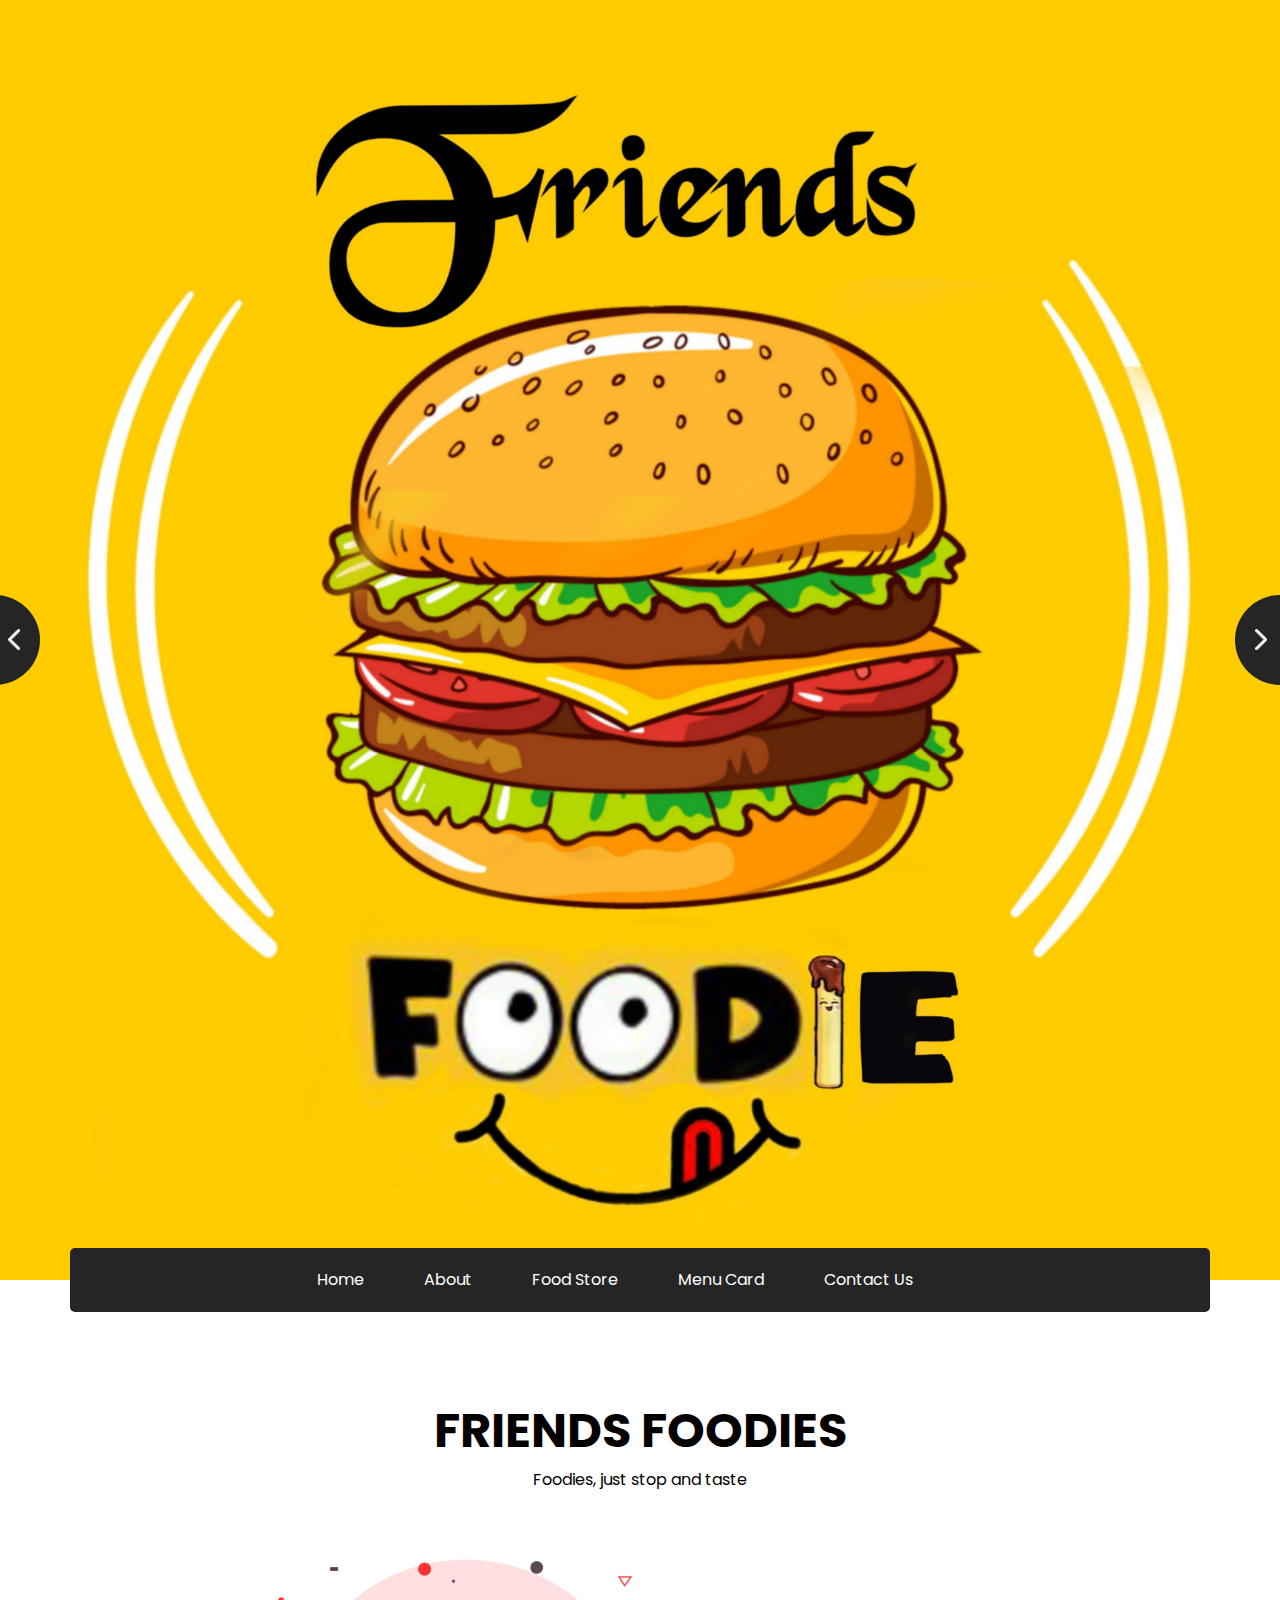
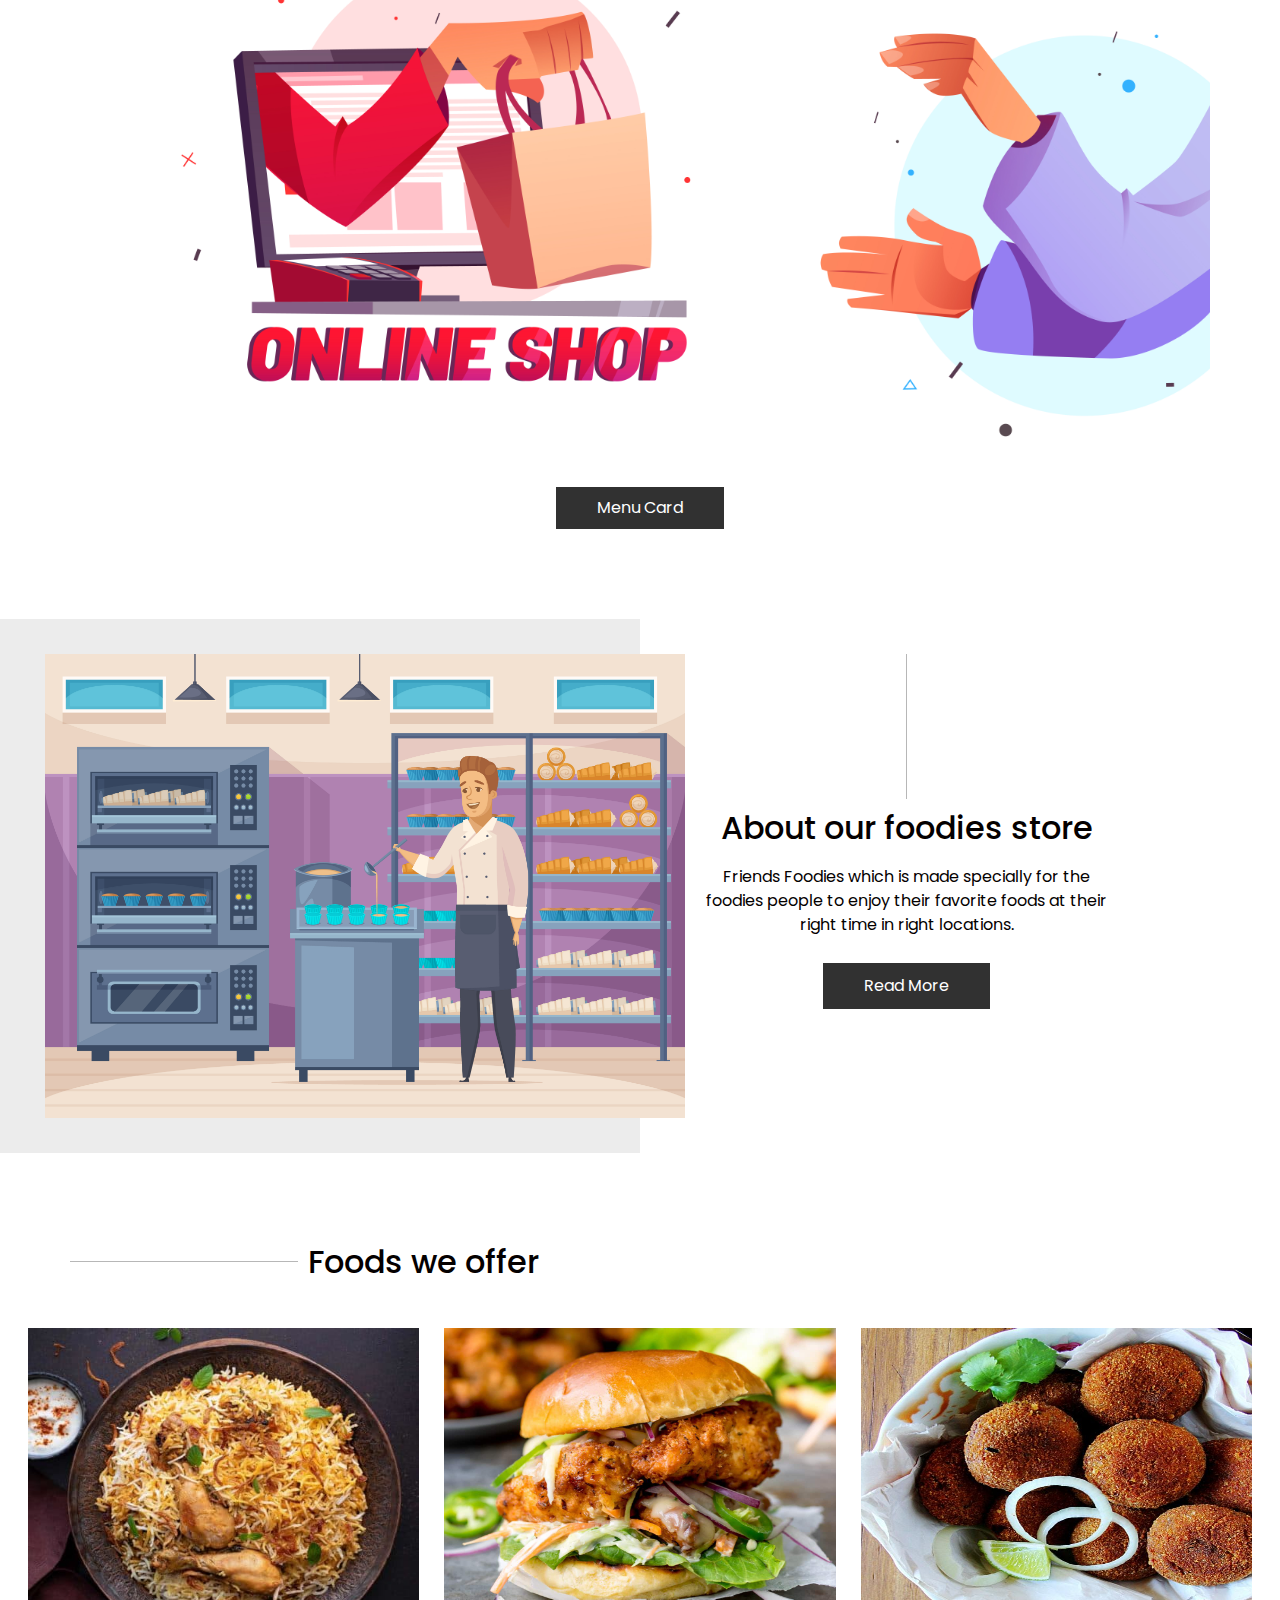
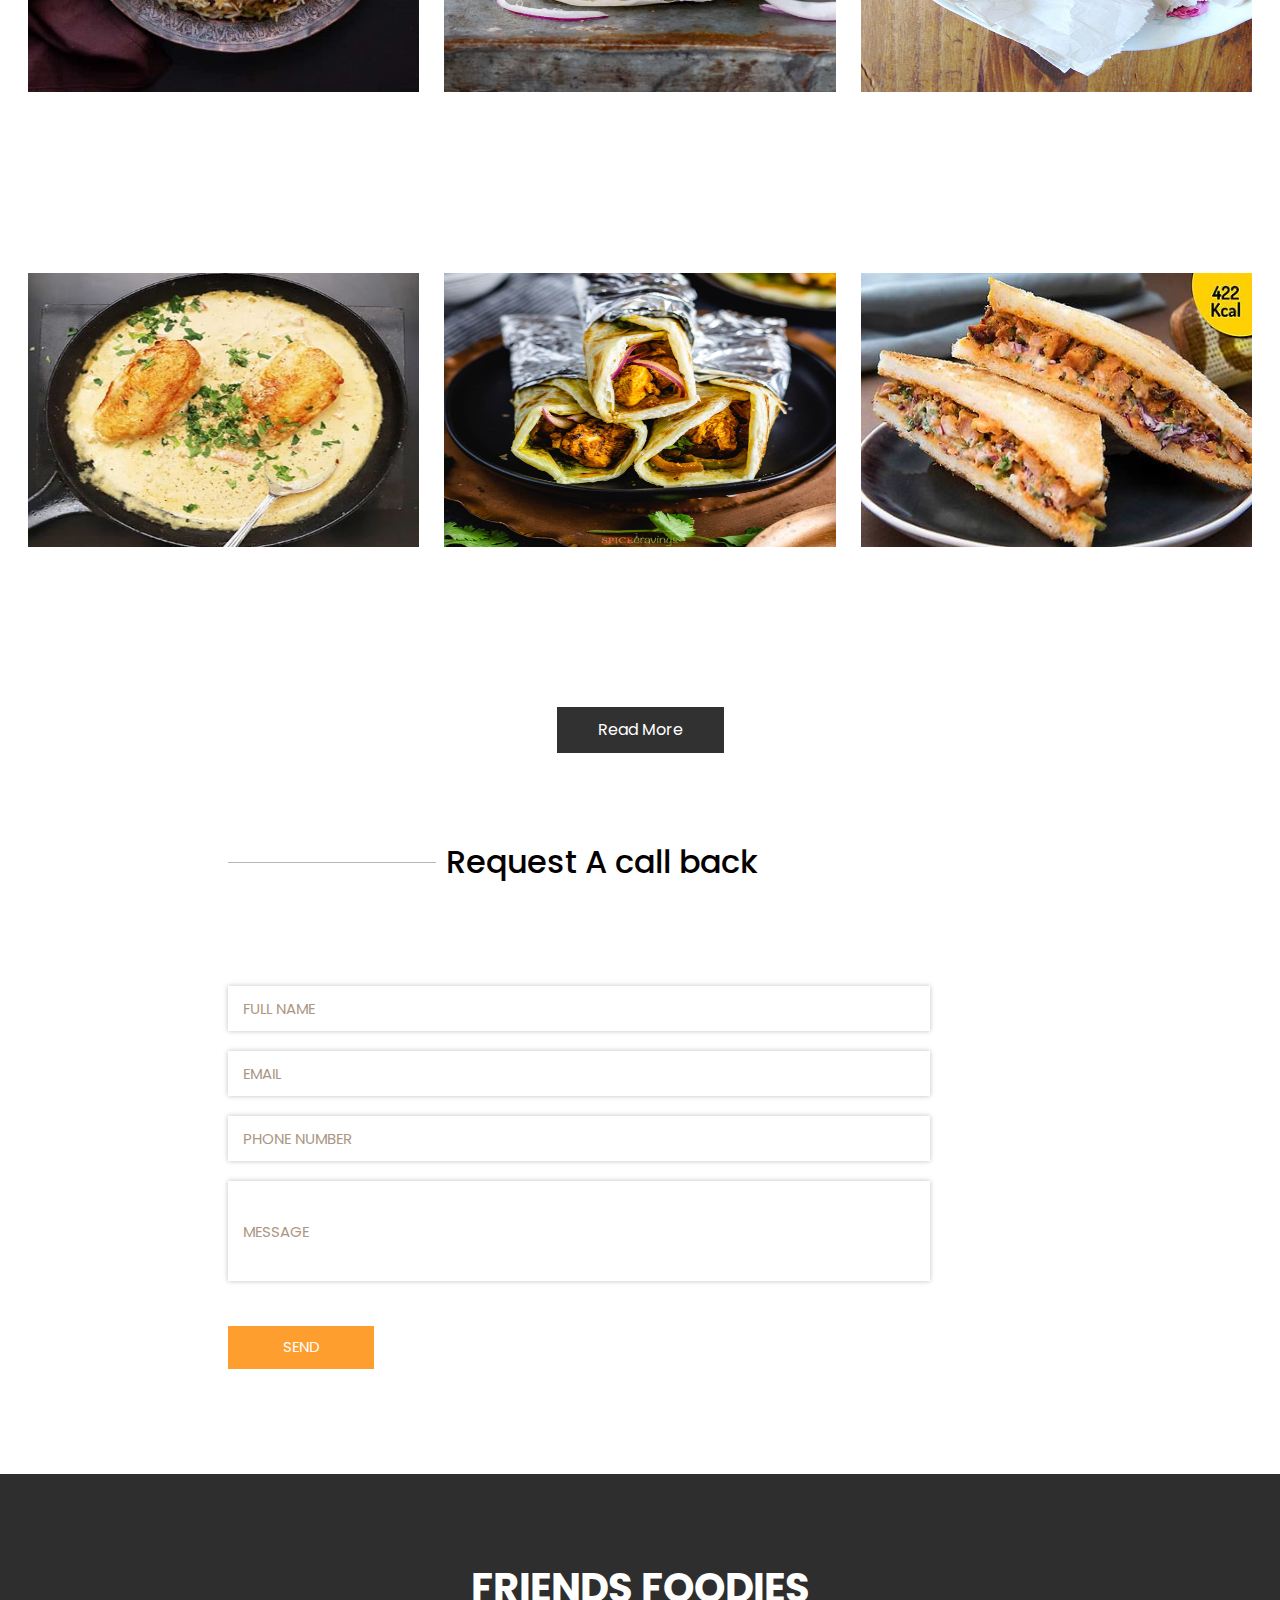
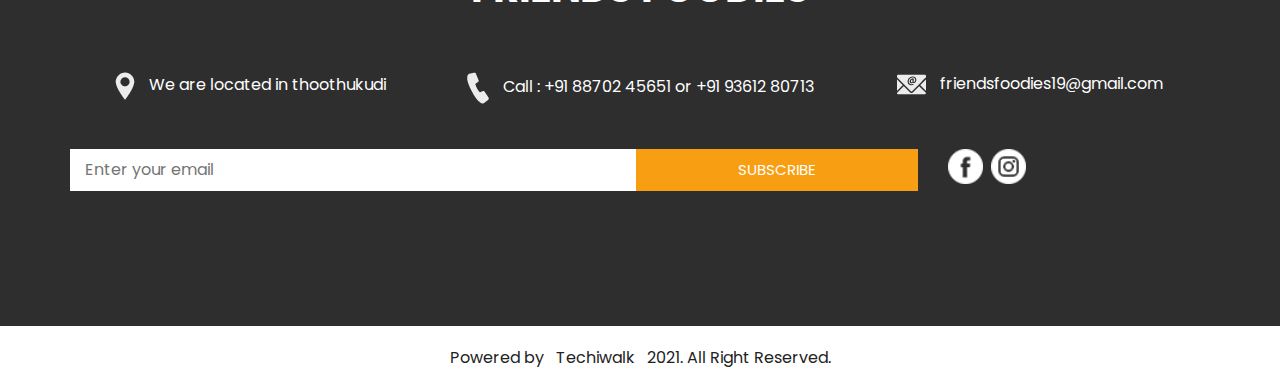
==== commit c675c6bc: "menucard" ====
--- a/public/index.html
+++ b/public/index.html
@@ -100,9 +100,9 @@
                 <li class="nav-item">
                   <a class="nav-link" href="foodstore.html">Food Store </a>
                 </li>
-                <!-- <li class="nav-item">
-                  <a class="nav-link" href="testimonial.html">Testimonial</a>
-                </li> -->
+                <li class="nav-item">
+                  <a class="nav-link" href="images/friendsfoodies menucard.pdf">Menu Card</a>
+                </li>
                 <li class="nav-item">
                   <a class="nav-link" href="contact.html">Contact Us</a>
                 </li>
@@ -139,8 +139,8 @@
           <img src="images/friendsfoodiesbanner.jpg" alt="">
         </div>
         <div class="btn-box">
-          <a href="https://wa.me/message/G5WYIRI6ZWJQM1">
-            Buy Now
+          <a href="images/friendsfoodies menucard.pdf">
+            Menu Card
           </a>
         </div>
       </div>
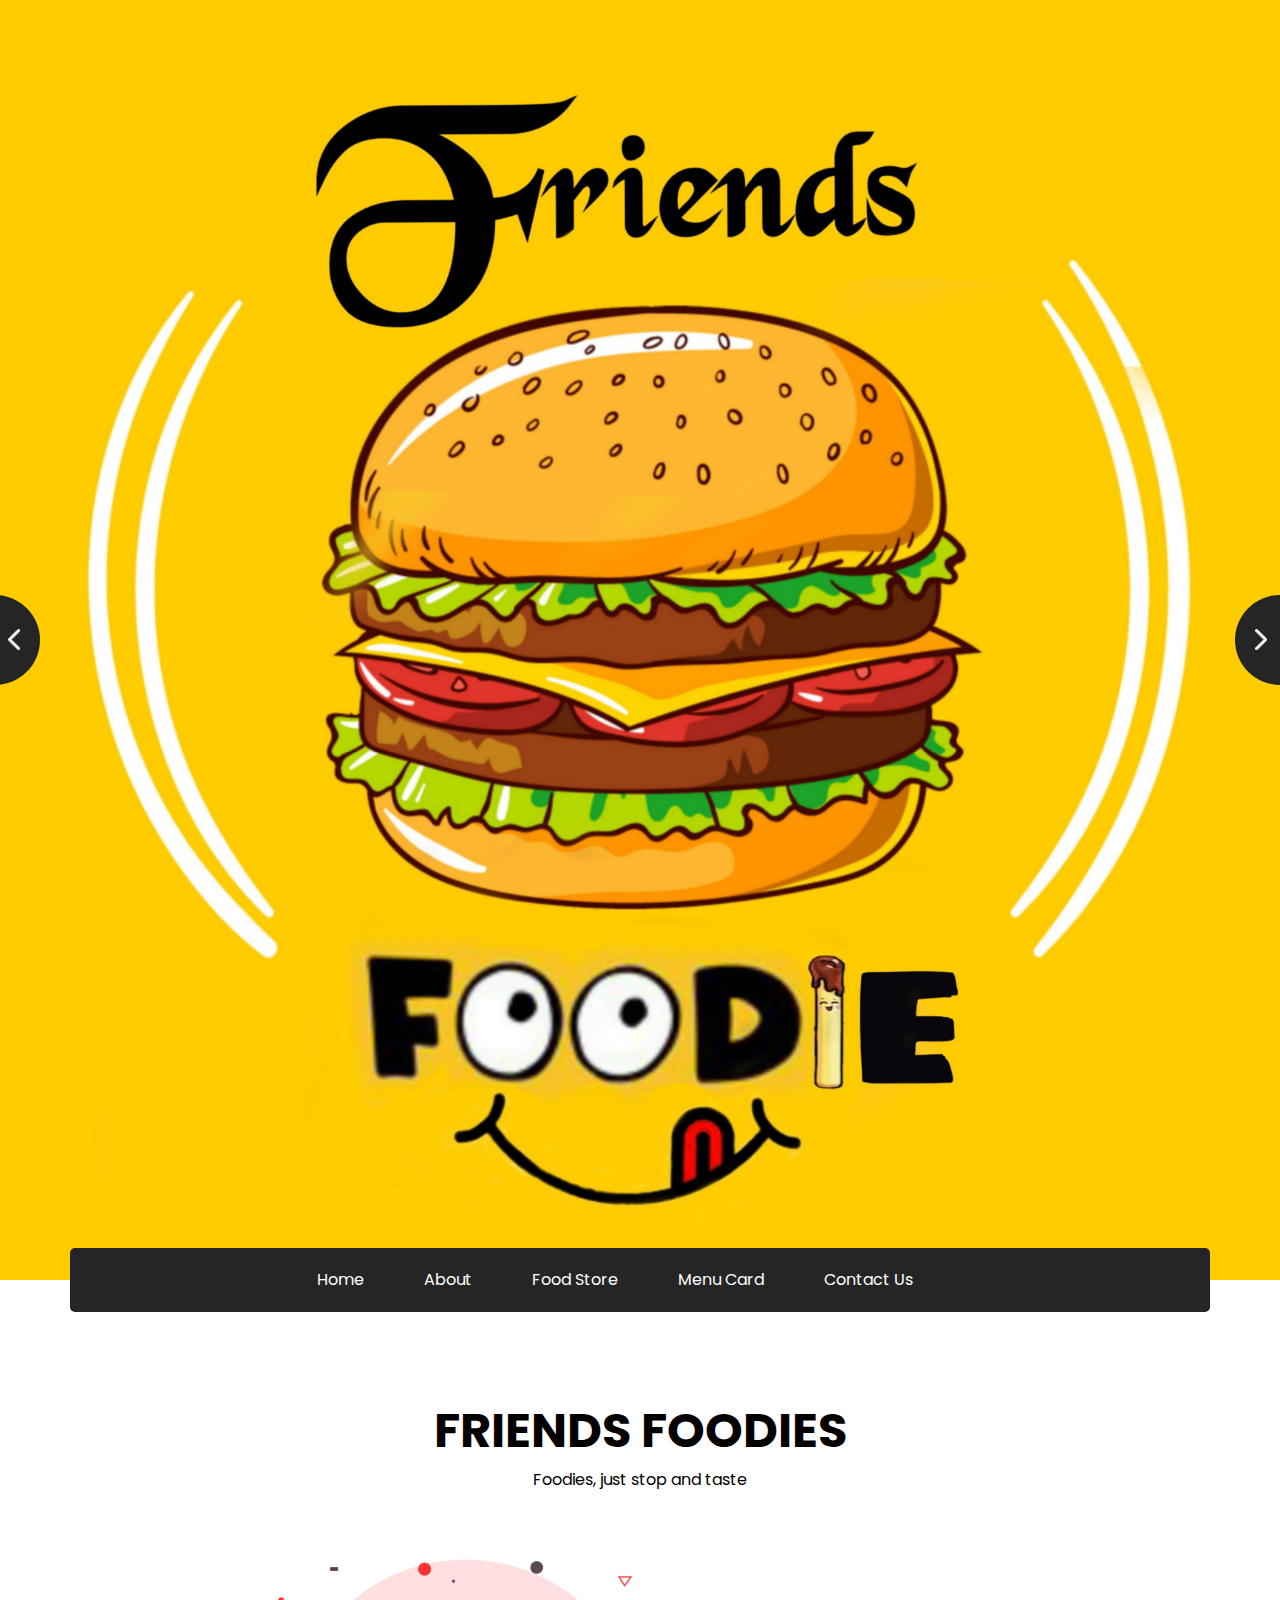
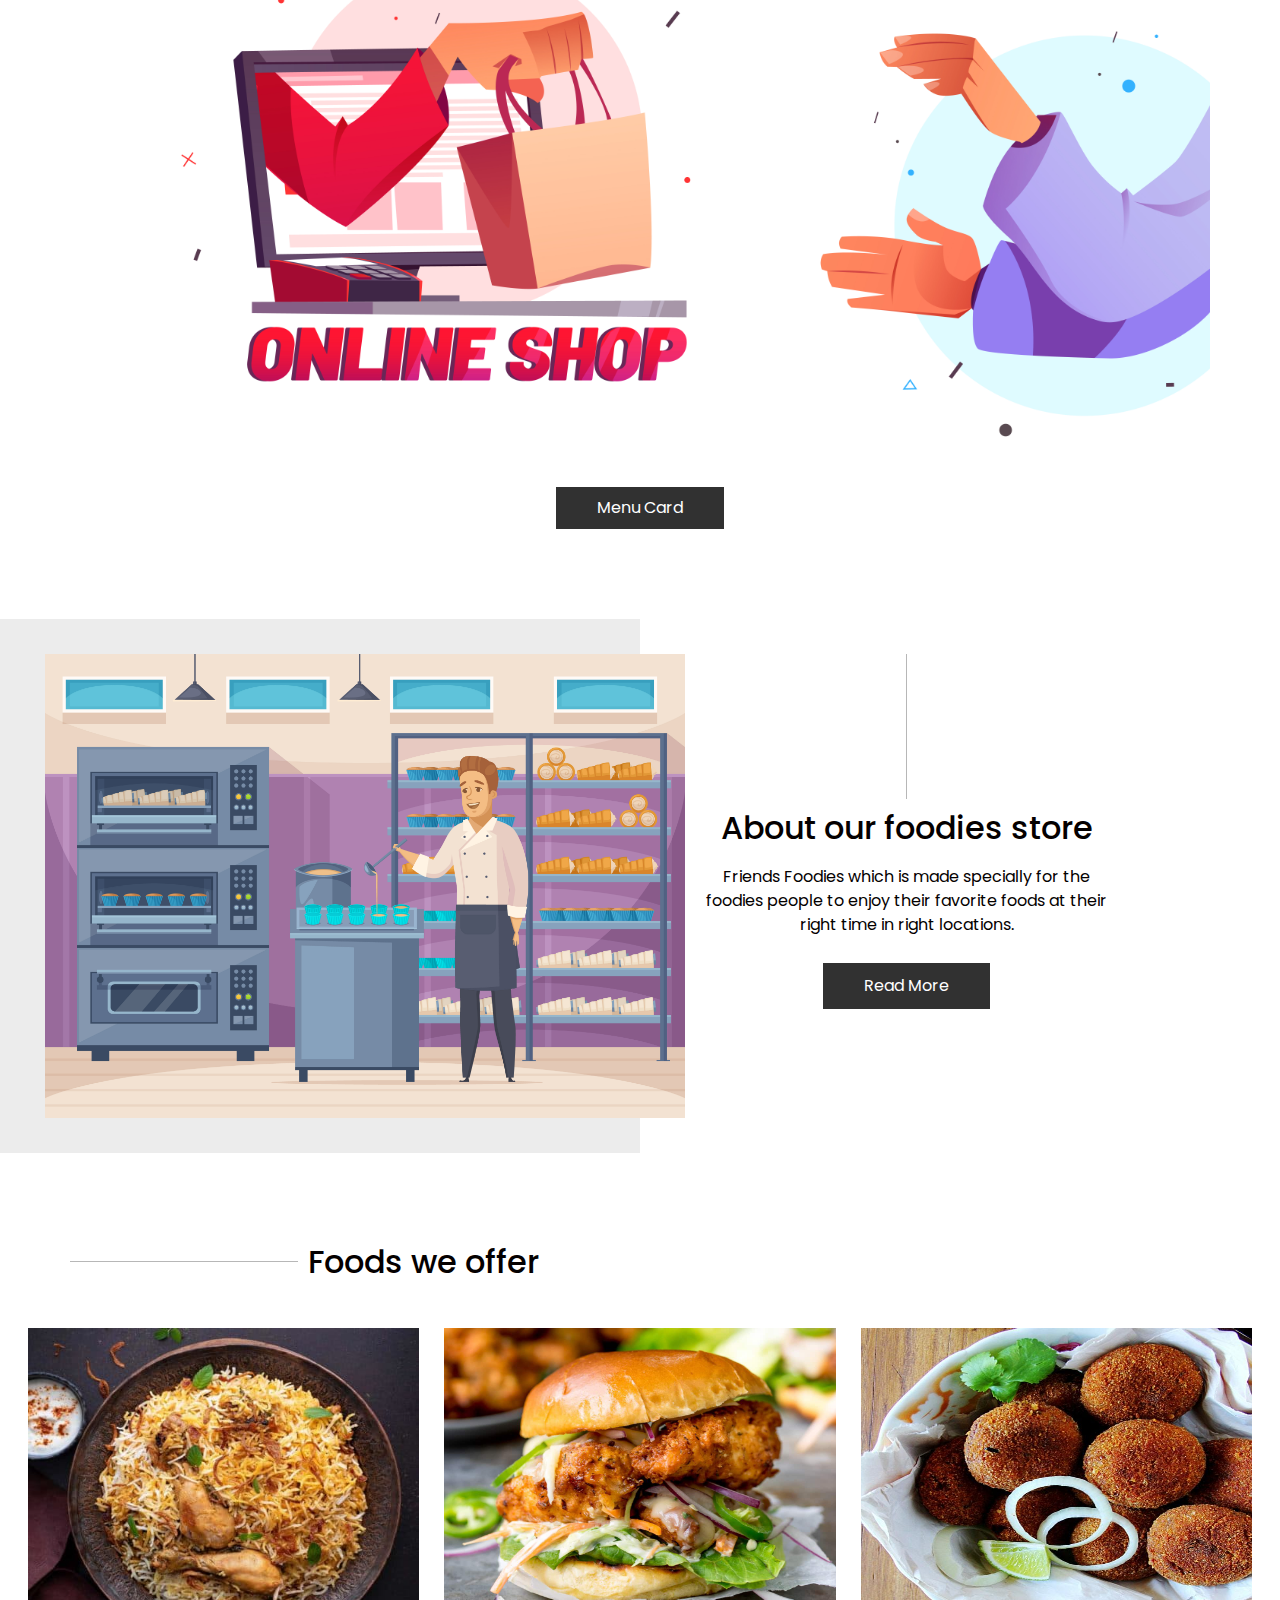
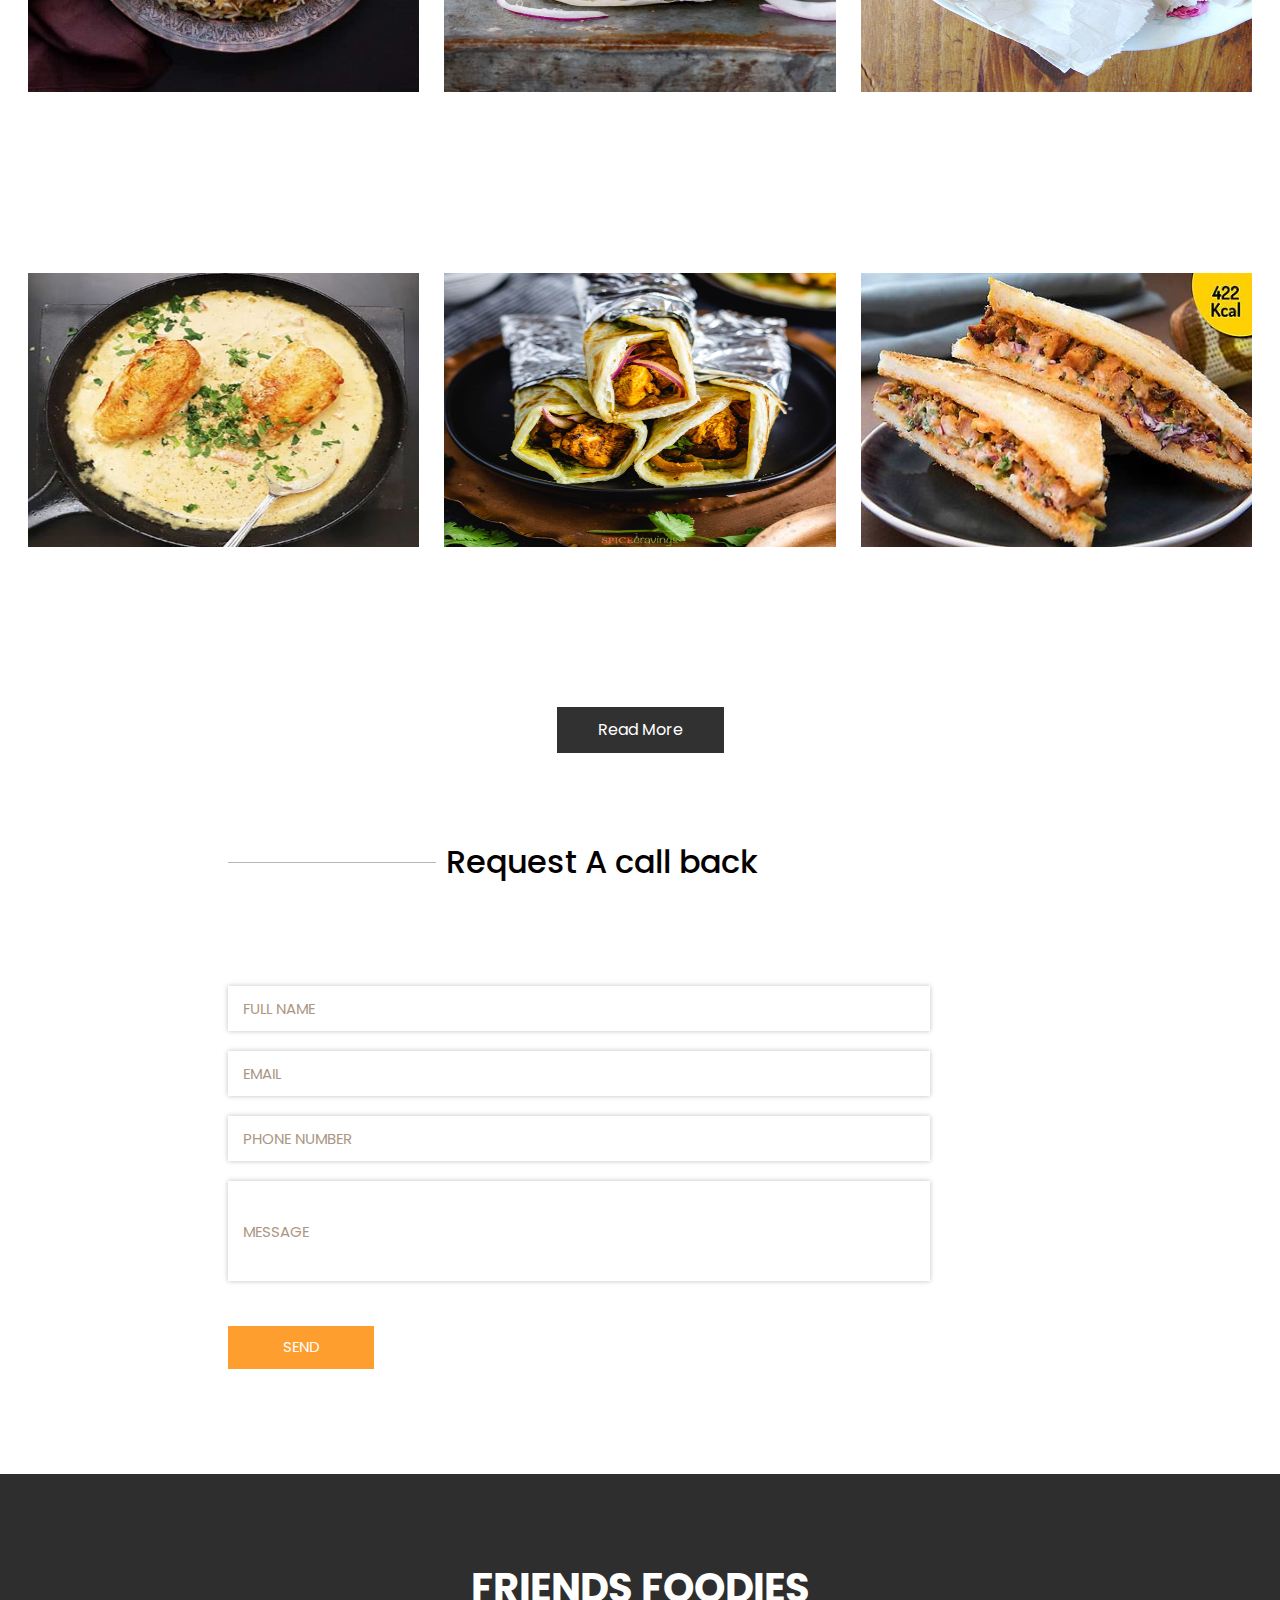
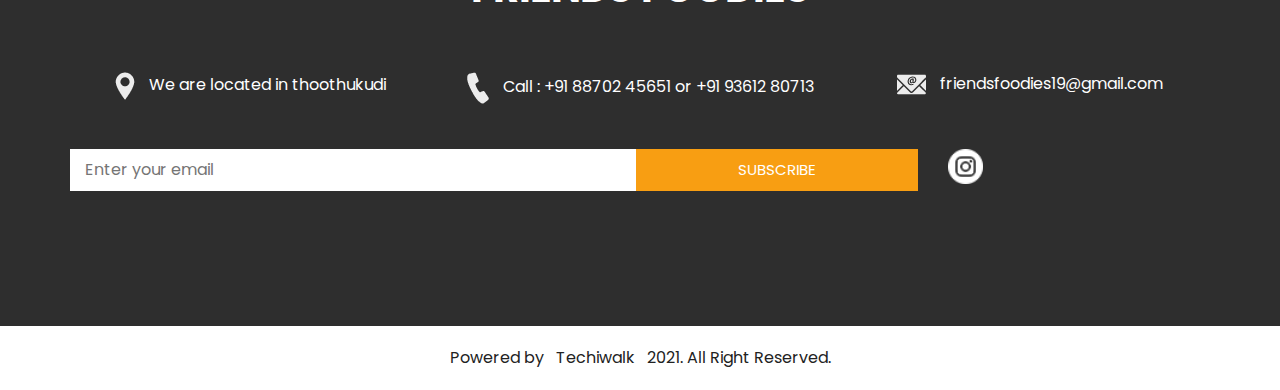
==== commit 93aacd56: "online" ====
--- a/public/index.html
+++ b/public/index.html
@@ -488,11 +488,11 @@
         </div>
         <div class="col-md-4 col-lg-3">
           <div class="info_social">
-            <div>
+            <!-- <div>
               <a href="">
                 <img src="images/facebook-logo-button.png" alt="">
               </a>
-            </div>
+            </div> -->
             <!-- <div>
               <a href="">
                 <img src="images/twitter-logo-button.png" alt="">
@@ -504,7 +504,7 @@
               </a>
             </div>
             <div> -->
-            <a href="">
+            <a href="https://www.instagram.com/friends_foodies2021/">
               <img src="images/instagram.png" alt="">
             </a>
           </div>
